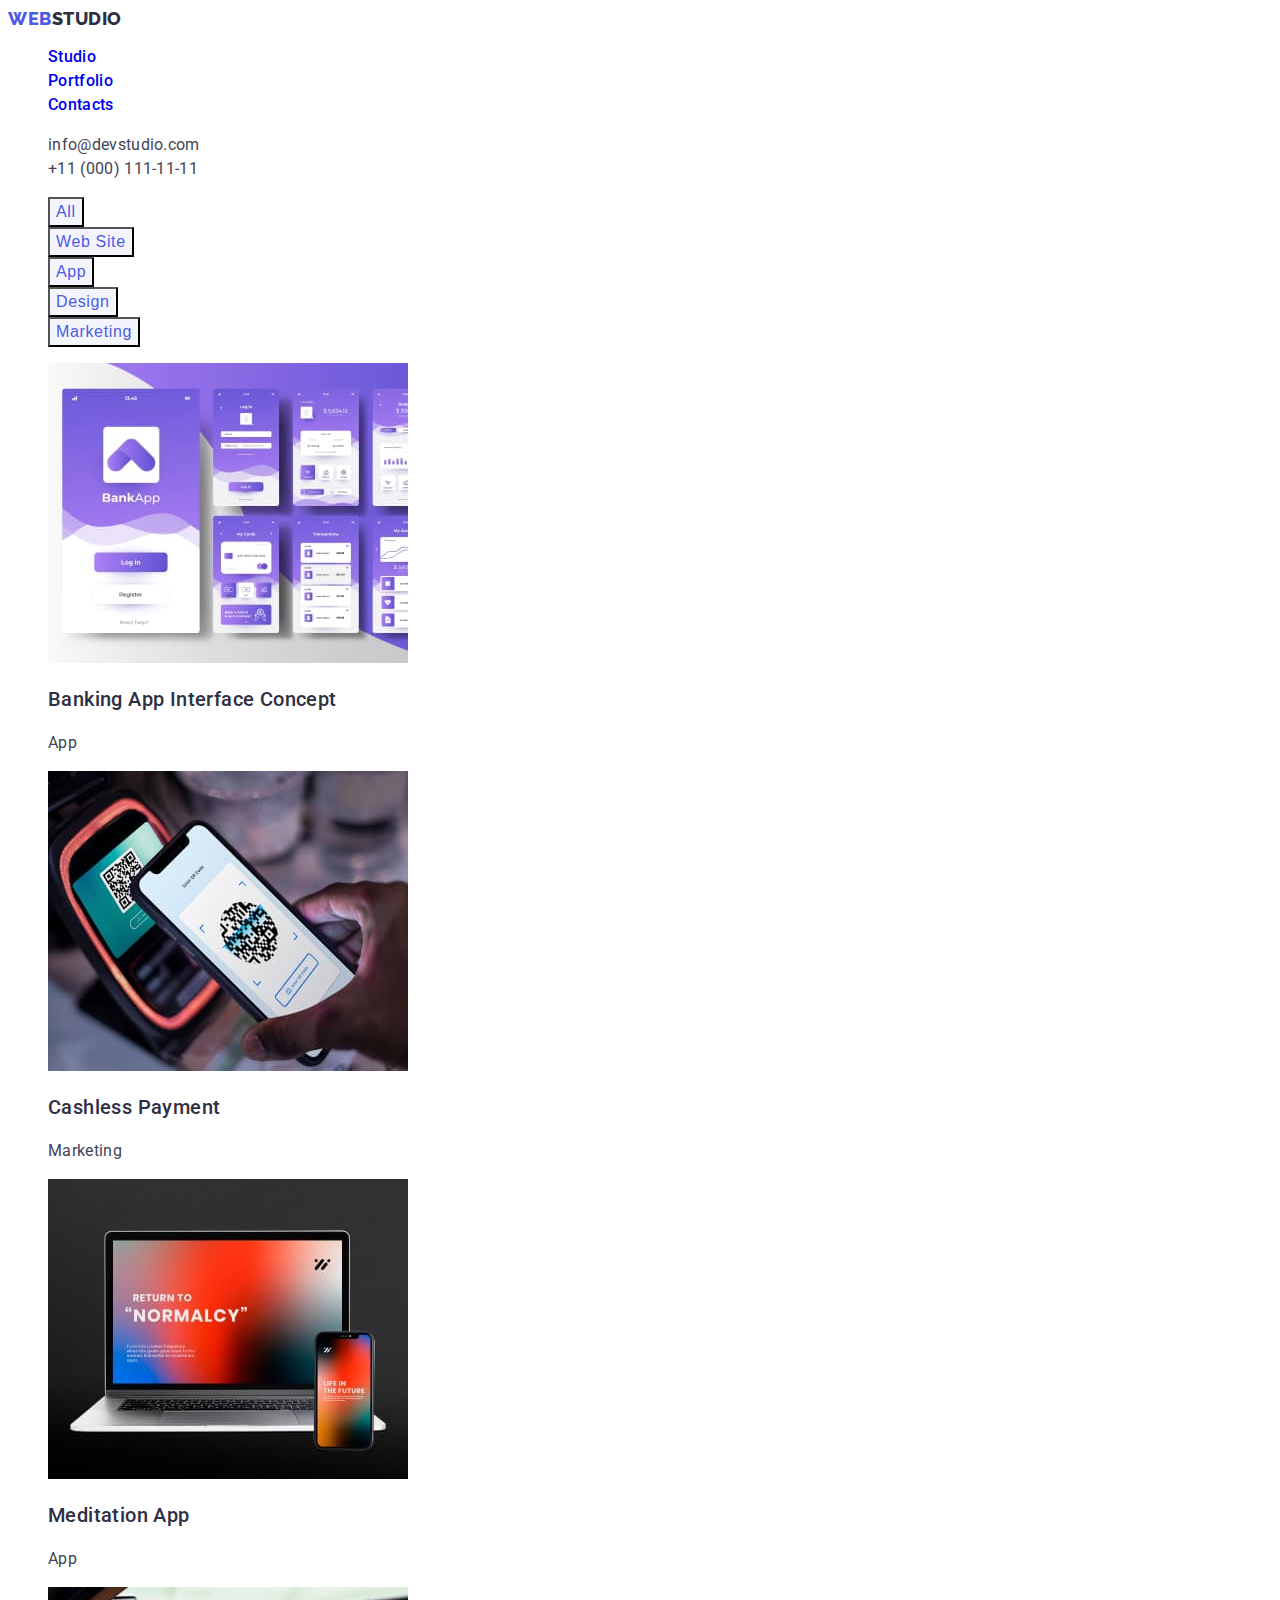
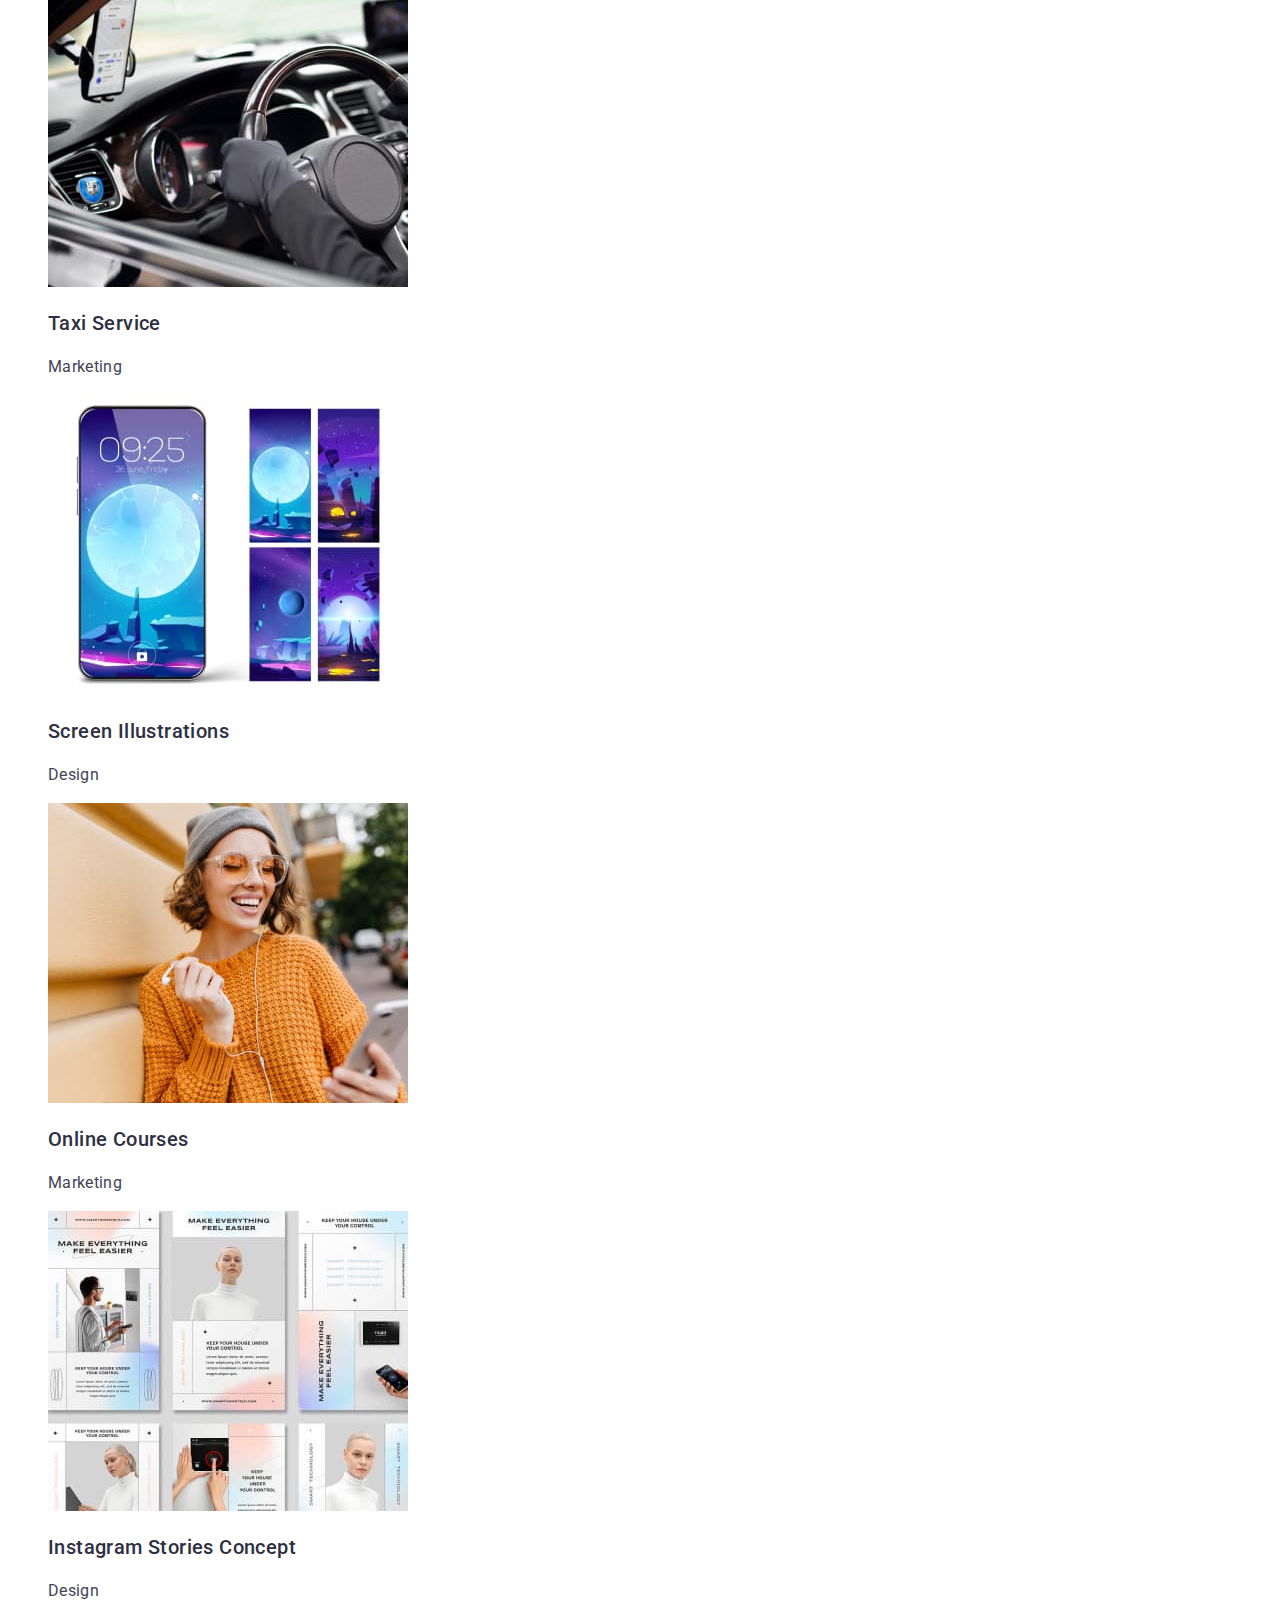
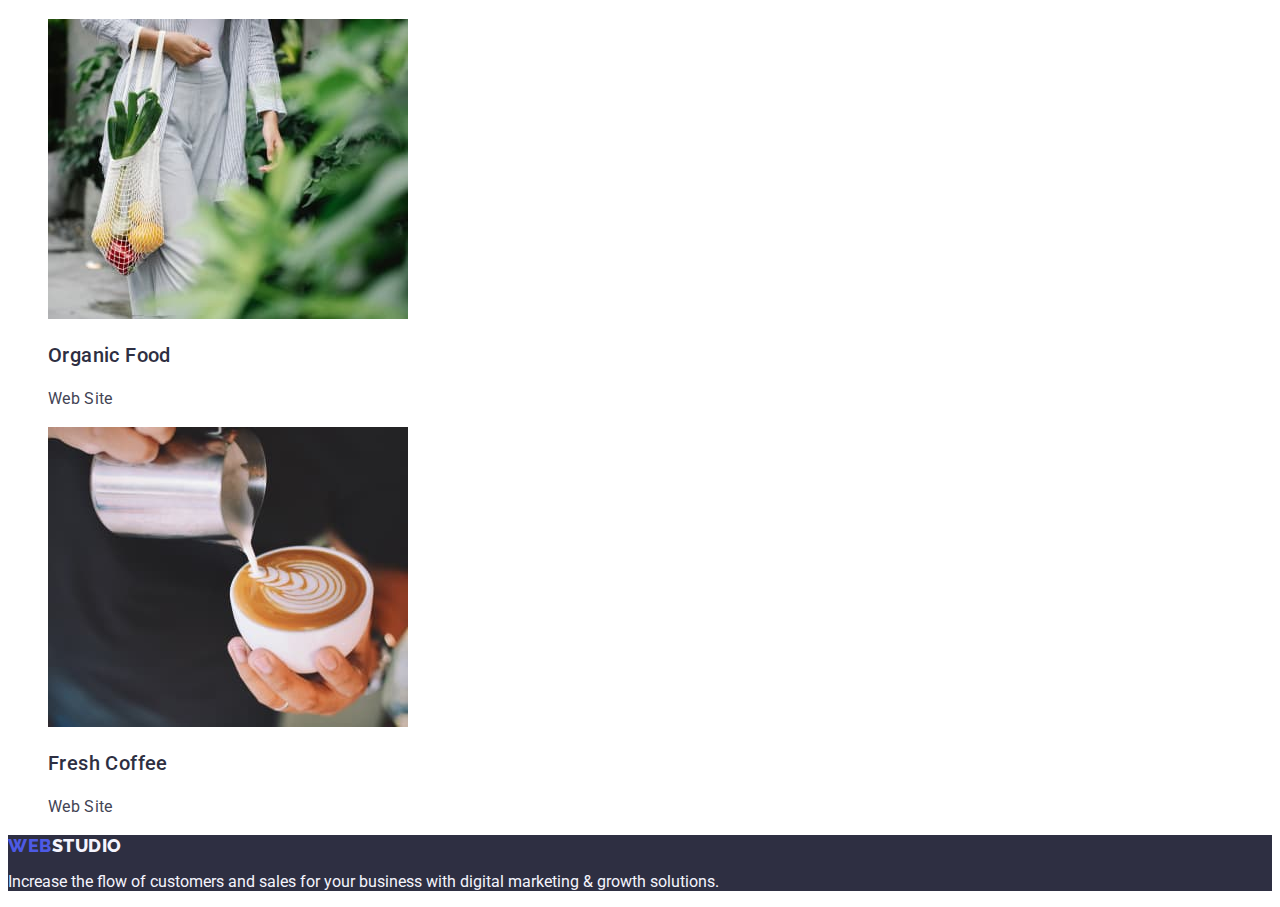
==== portfolio.html @ 70254f3a "Update portfolio.html" ====
<!DOCTYPE html>
<html lang="en">
  <head>
    <meta charset="UTF-8" />
    <meta http-equiv="X-UA-Compatible" content="IE=edge" />
    <meta name="viewport" content="width=device-width, initial-scale=1.0" />
    <title>Web Studio</title>
    <link rel="preconnect" href="https://fonts.googleapis.com" />
    <link rel="preconnect" href="https://fonts.gstatic.com" crossorigin />
    <link
      href="https://fonts.googleapis.com/css2?family=Raleway:wght@800&family=Roboto:wght@400;500;700;900&display=swap"
      rel="stylesheet"
    />

    <link rel="stylesheet" href="css/styles.css" />
  </head>
  <body>
    <!-- Header -->
    <header class="page-header">
      <nav class="page-nav">
        <a class="logo link" href="./index.html"
          ><span class="logo-web">Web</span
          ><span class="logo-studio">Studio</span></a
        >
        <ul class="menu list">
          <li class="menu-item">
            <a class="menu-link link" href="./index.html">Studio</a>
          </li>
          <li class="menu-item">
            <a class="menu-link link" href="./portfolio.html">Portfolio</a>
          </li>
          <li class="menu-item">
            <a class="menu-link link" href="./index.html">Contacts</a>
          </li>
        </ul>
      </nav>
      <address class="contacts">
        <ul class="contacts-list list">
          <li>
            <a class="mail link" href="mailto:info@devstudio.com"
              >info@devstudio.com</a
            >
          </li>
          <li>
            <a class="tel link" href="tel:+110001111111">+11 (000) 111-11-11</a>
          </li>
        </ul>
      </address>
    </header>
    <!-- /Header -->
    <main>
      <nav class="filter">
        <ul class="list buttons">
          <li class="button-item">
            <button class="btn" type="button">All</button>
          </li>
          <li class="button-item">
            <button class="btn" type="button">Web Site</button>
          </li>
          <li class="button-item">
            <button class="btn" type="button">App</button>
          </li>
          <li class="button-item">
            <button class="btn" type="button">Design</button>
          </li>
          <li class="button-item">
            <button class="btn" type="button">Marketing</button>
          </li>
        </ul>
      </nav>

      <section>
        <ul class="list">
          <li class="img">
            <img
              class="img-item"
              src="images/portfolio/banking-app.jpg"
              width="360"
              height="300"
              alt="Banking App"
            />
            <h3 class="third-header">Banking App Interface Concept</h3>
            <p class="describtion">App</p>
          </li>
          <li class="img">
            <img
              class="img-item"
              src="images/portfolio/cashless-payment.jpg"
              width="360"
              height="300"
              alt="Cashless Payment"
            />
            <h3 class="third-header">Cashless Payment</h3>
            <p class="describtion">Marketing</p>
          </li>
          <li class="img">
            <img
              class="img-item"
              src="images/portfolio/meditation-app.jpg"
              width="360"
              height="300"
              alt="Meditation App"
            />
            <h3 class="third-header">Meditation App</h3>
            <p class="describtion">App</p>
          </li>
          <li class="img">
            <img
              class="img-item"
              src="images/portfolio/taxi-service.jpg"
              width="360"
              height="300"
              alt="Taxi Service"
            />
            <h3 class="third-header">Taxi Service</h3>
            <p class="describtion">Marketing</p>
          </li>
          <li class="img">
            <img
              class="img-item"
              src="images/portfolio/screen-illustrations.jpg"
              width="360"
              height="300"
              alt="Screen Illustration"
            />
            <h3 class="third-header">Screen Illustrations</h3>
            <p class="describtion">Design</p>
          </li>
          <li class="img">
            <img
              class="img-item"
              src="images/portfolio/online-courses.jpg"
              width="360"
              height="300"
              alt="Online Courses"
            />
            <h3 class="third-header">Online Courses</h3>
            <p class="describtion">Marketing</p>
          </li>
          <li class="img">
            <img
              class="img-item"
              src="images/portfolio/instagram.jpg"
              width="360"
              height="300"
              alt="Instagram"
            />
            <h3 class="third-header">Instagram Stories Concept</h3>
            <p class="describtion">Design</p>
          </li>
          <li class="img">
            <img
              class="img-item"
              src="images/portfolio/organic-food.jpg"
              width="360"
              height="300"
              alt="Organic Food"
            />
            <h3 class="third-header">Organic Food</h3>
            <p class="describtion">Web Site</p>
          </li>
          <li class="img">
            <img
              class="img-item"
              src="images/portfolio/fresh-coffee.jpg"
              width="360"
              height="300"
              alt="Fresh Coffee"
            />
            <h3 class="third-header">Fresh Coffee</h3>
            <p class="describtion">Web Site</p>
          </li>
        </ul>
      </section>
    </main>
    <!-- Footer -->
    <footer class="footer">
      <a class="logo link" href="./index.html"
        ><span class="logo-web">Web</span
        ><span class="logo-studio-light">Studio</span></a
      >
      <p class="describtion-light">
        Increase the flow of customers and sales for your business with digital
        marketing & growth solutions.
      </p>
    </footer>
  </body>
</html>
---- css/styles.css ----
body {
  font-family: 'Roboto';
  color: #2e2f42;
}

.list {
  list-style: none;
}
.link {
  text-decoration: none;
}

.section-header {
  font-weight: 700;
  font-size: 36px;
  line-height: 1.11;
  text-align: center;
  letter-spacing: 0.02em;
  text-transform: capitalize;
}
.third-header {
  font-weight: 500;
  font-size: 20px;
  line-height: 1.2;
  letter-spacing: 0.02em;
}
.describtion {
  font-weight: 400;
  font-size: 16px;
  line-height: 1.5;
  letter-spacing: 0.02em;
  color: #434455;
}

/* header */
.logo {
  font-family: 'Raleway';
  font-weight: 800;
  font-size: 18px;
  line-height: 21px;
  display: flex;
  align-items: center;
  letter-spacing: 0.03em;
  text-transform: uppercase;
}
.logo-web {
  color: #4d5ae5;
}
.logo-studio {
  color: #2e2f42;
}
.menu-link {
  font-weight: 500;
  font-size: 16px;
  line-height: 1.5;
  letter-spacing: 0.02em;
}

.menu-item :hover {
  color: #404bbf;
}

.tel,
.mail {
  font-style: normal;
  font-weight: 400;
  font-size: 16px;
  line-height: 1.5;
  letter-spacing: 0.02em;
  color: #434455;
}
.mail :hover,
.mail :focus,
.tel :hover,
.tel :focus {
  color: #404bbf;
}

/* Hero */
/* .hero {
  position: absolute;
  width: 1440px;
  height: 600px;
  left: 0px;
  top: 72px;

  background: #2e2f42; }*/

.hero-header {
  background-color: #2e2f42;
  font-weight: 700;
  font-size: 56px;
  line-height: 1.07;
  text-align: center;
  letter-spacing: 0.02em;
  color: #ffffff;
  padding: 188px 472px 292px 472px;
}
.hero-btn {
  cursor: pointer;
  display: flex;
  flex-direction: row;
  align-items: flex-start;
  padding: 16px 32px;
  gap: 10px;

  position: absolute;
  width: 169px;
  height: 56px;
  left: 636px;
  top: 428px;

  background-color: #4d5ae5;
  font-weight: 500;
  font-size: 16px;
  line-height: 1.5;
  align-items: center;
  letter-spacing: 0.04em;
  color: #ffffff;
  box-shadow: 0px 4px 4px rgba(0, 0, 0, 0.15);
  border-radius: 4px;
}
.hero-btn :hover {
  background-color: #404bbf;
}

/* Portfolio */
.btn {
  cursor: pointer;
  font-weight: 500;
  font-size: 16px;
  line-height: 1.5;
  display: flex;
  align-items: center;
  text-align: center;
  letter-spacing: 0.04em;
  color: #4d5ae5;
  background-color: #f4f4fd;
}
.btn :hover {
  background-color: #404bbf;
  color: #ffffff;
}

/* Footer */
.footer {
  background-color: #2e2f42;
}
.describtion-light {
  color: #f4f4fd;
}
.logo-studio-light {
  color: #f4f4fd;
}
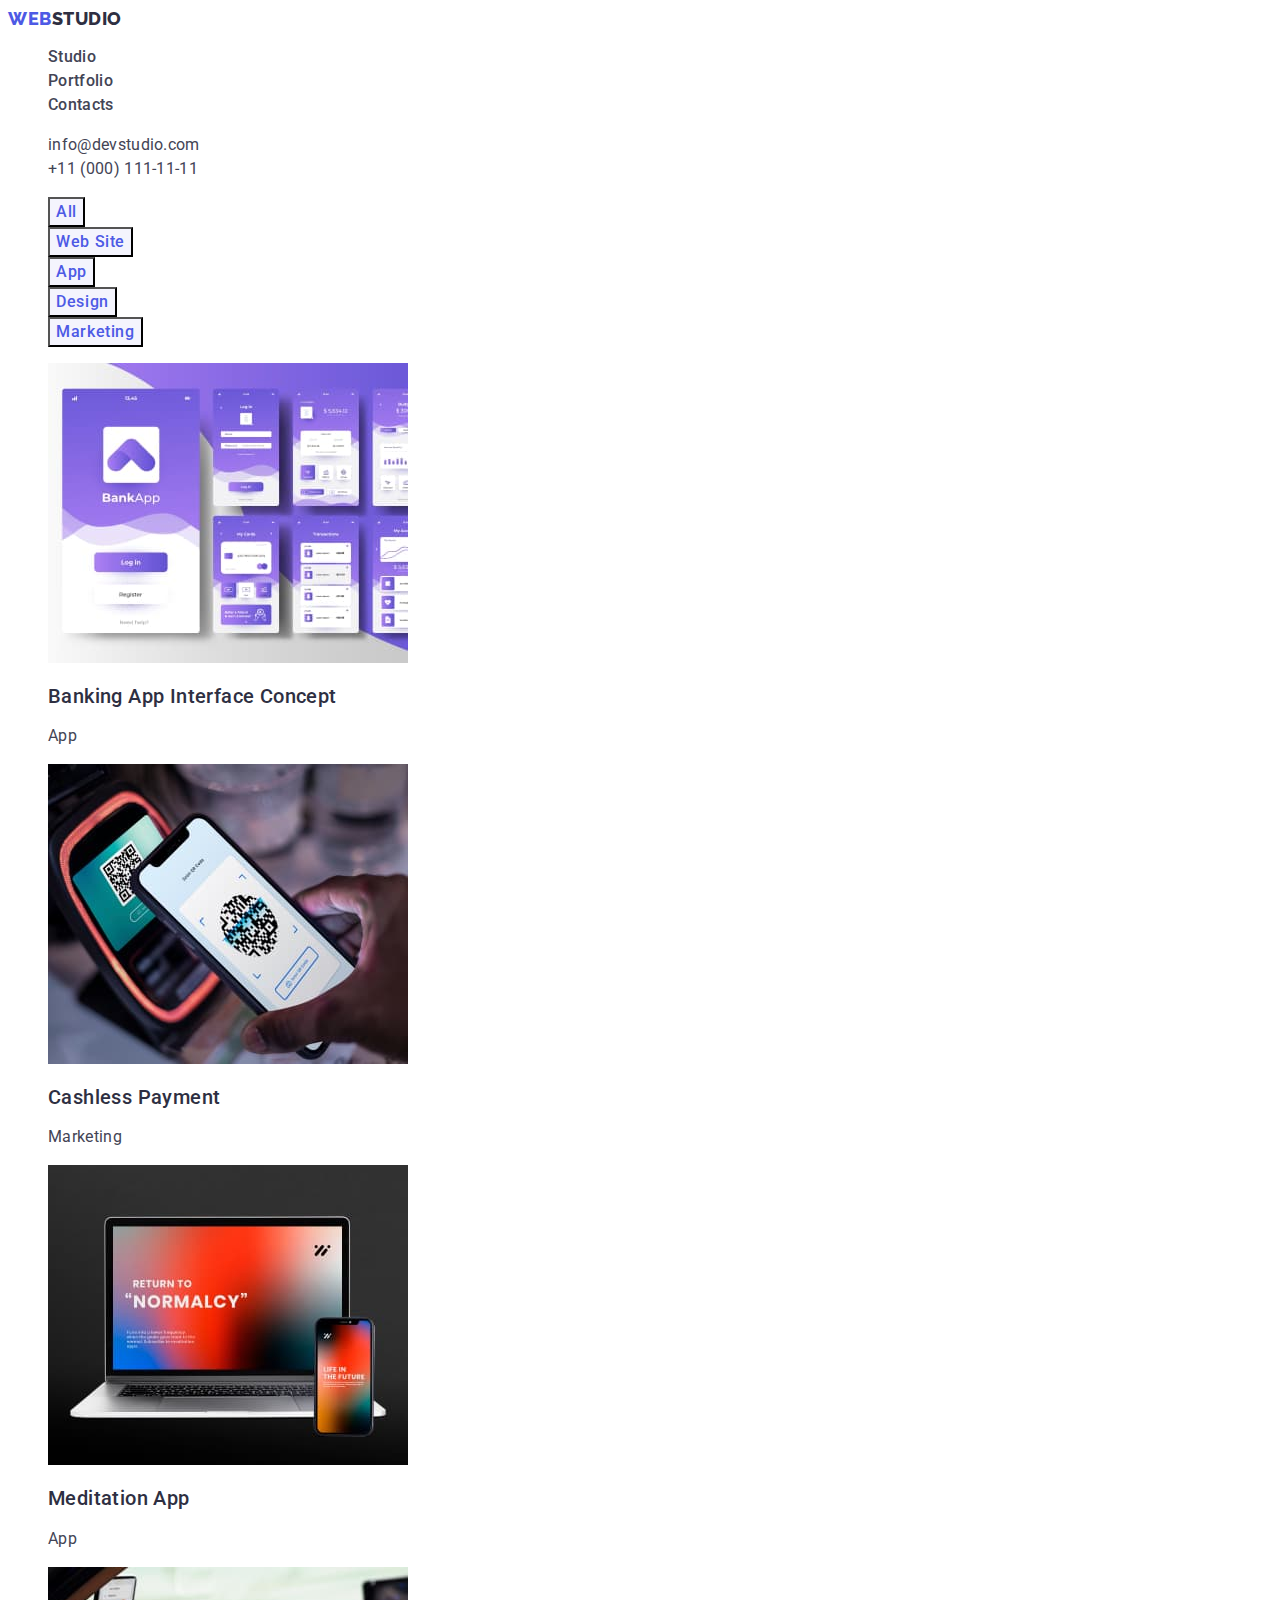
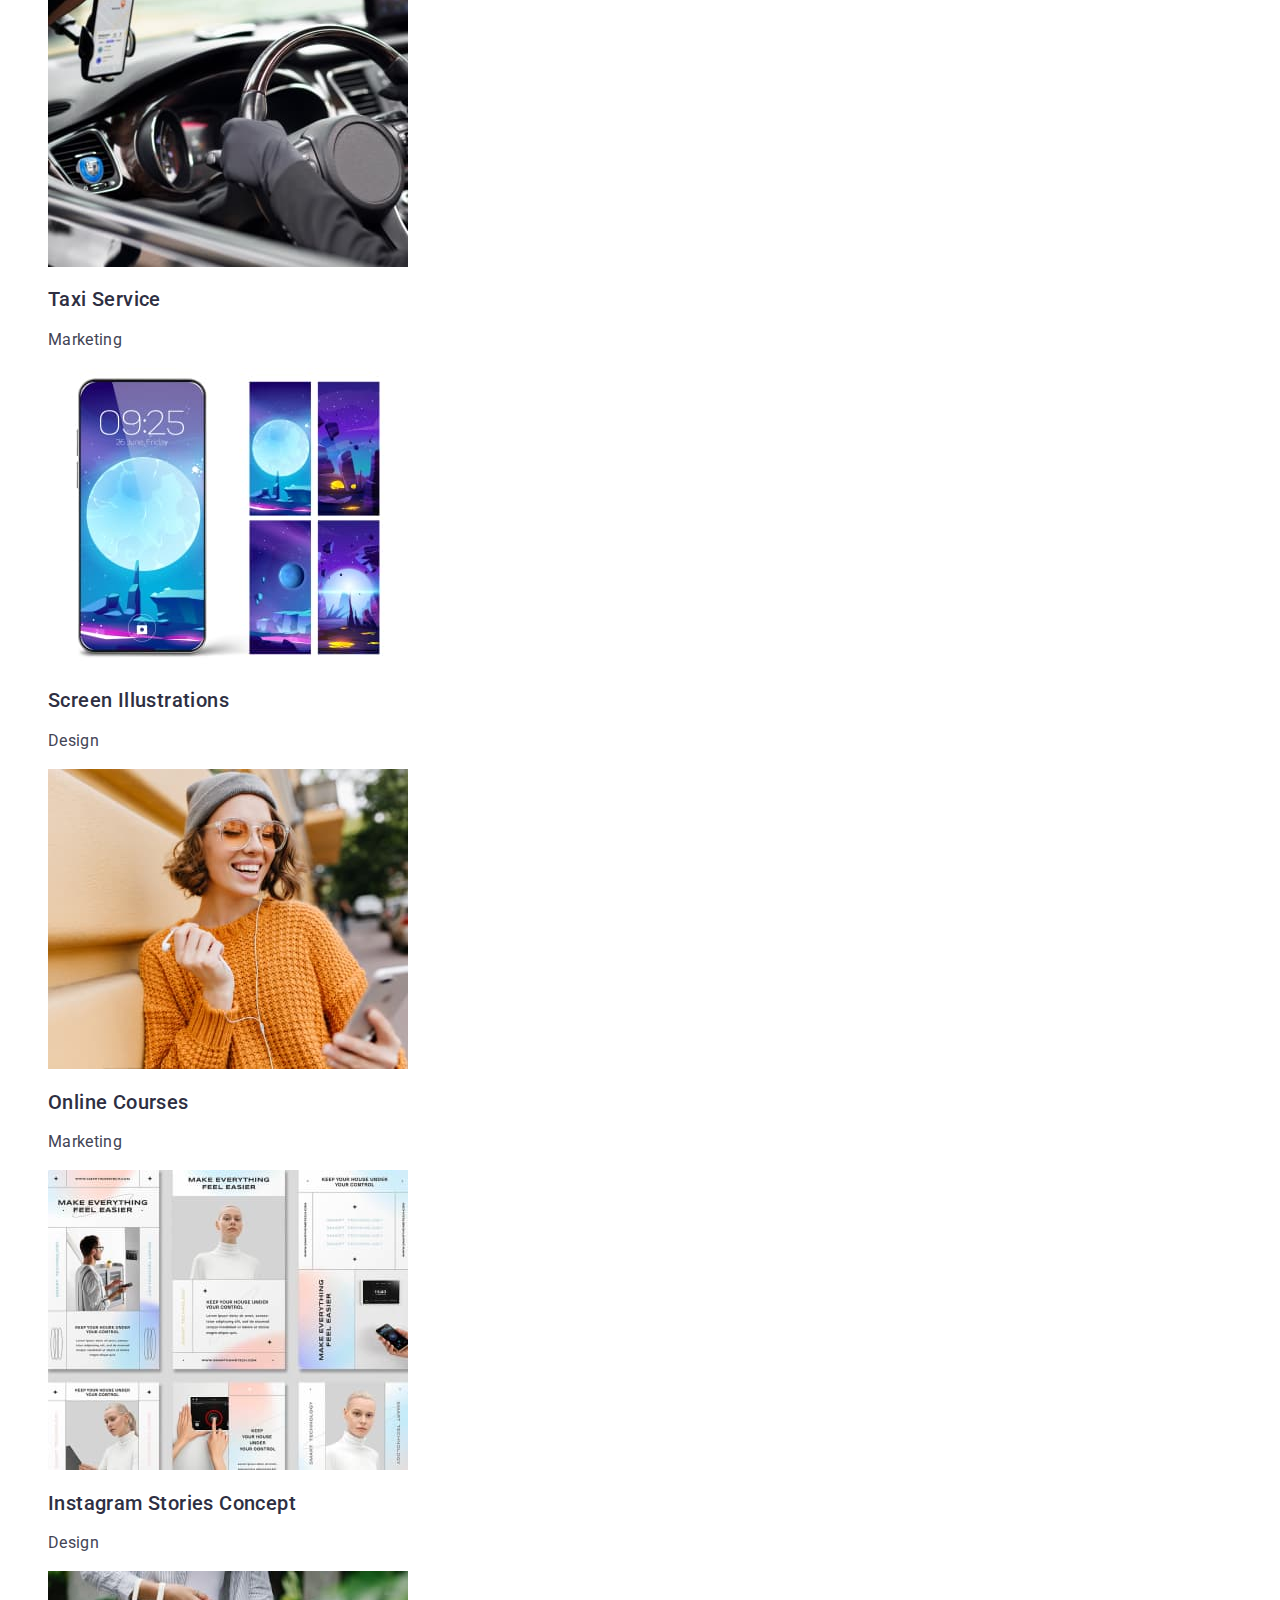
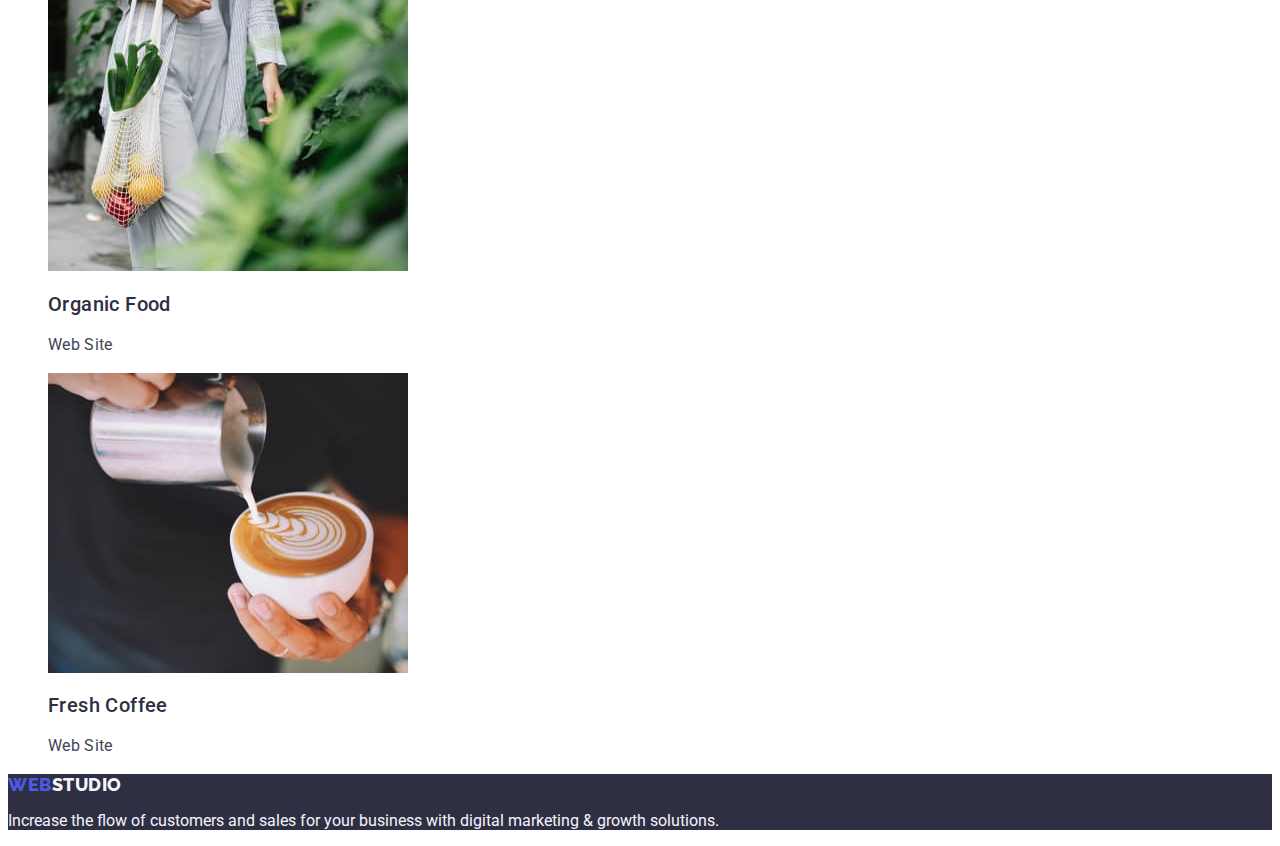
==== commit 9b303d8d: "Fixed mistakes" ====
--- a/portfolio.html
+++ b/portfolio.html
@@ -19,8 +19,7 @@
     <header class="page-header">
       <nav class="page-nav">
         <a class="logo link" href="./index.html"
-          ><span class="logo-web">Web</span
-          ><span class="logo-studio">Studio</span></a
+          >Web<span class="logo-studio">Studio</span></a
         >
         <ul class="menu list">
           <li class="menu-item">
@@ -34,42 +33,43 @@
           </li>
         </ul>
       </nav>
-      <address class="contacts">
+      <address id="contacts" class="contacts">
         <ul class="contacts-list list">
-          <li>
-            <a class="mail link" href="mailto:info@devstudio.com"
+          <li class="mail">
+            <a class="link" href="mailto:info@devstudio.com"
               >info@devstudio.com</a
             >
           </li>
-          <li>
-            <a class="tel link" href="tel:+110001111111">+11 (000) 111-11-11</a>
+          <li class="tel">
+            <a class="link" href="tel:+110001111111">+11 (000) 111-11-11</a>
           </li>
         </ul>
       </address>
     </header>
     <!-- /Header -->
     <main>
-      <nav class="filter">
-        <ul class="list buttons">
-          <li class="button-item">
-            <button class="btn" type="button">All</button>
-          </li>
-          <li class="button-item">
-            <button class="btn" type="button">Web Site</button>
-          </li>
-          <li class="button-item">
-            <button class="btn" type="button">App</button>
-          </li>
-          <li class="button-item">
-            <button class="btn" type="button">Design</button>
-          </li>
-          <li class="button-item">
-            <button class="btn" type="button">Marketing</button>
-          </li>
-        </ul>
-      </nav>
+      <section class="portfolio">
+        <h1 hidden>Portfolio</h1>
+        <nav class="filter">
+          <ul class="list buttons">
+            <li class="button-item">
+              <button class="btn" type="button">All</button>
+            </li>
+            <li class="button-item">
+              <button class="btn" type="button">Web Site</button>
+            </li>
+            <li class="button-item">
+              <button class="btn" type="button">App</button>
+            </li>
+            <li class="button-item">
+              <button class="btn" type="button">Design</button>
+            </li>
+            <li class="button-item">
+              <button class="btn" type="button">Marketing</button>
+            </li>
+          </ul>
+        </nav>
 
-      <section>
         <ul class="list">
           <li class="img">
             <img
@@ -79,7 +79,7 @@
               height="300"
               alt="Banking App"
             />
-            <h3 class="third-header">Banking App Interface Concept</h3>
+            <h2 class="second-header">Banking App Interface Concept</h2>
             <p class="describtion">App</p>
           </li>
           <li class="img">
@@ -90,7 +90,7 @@
               height="300"
               alt="Cashless Payment"
             />
-            <h3 class="third-header">Cashless Payment</h3>
+            <h2 class="second-header">Cashless Payment</h2>
             <p class="describtion">Marketing</p>
           </li>
           <li class="img">
@@ -101,7 +101,7 @@
               height="300"
               alt="Meditation App"
             />
-            <h3 class="third-header">Meditation App</h3>
+            <h2 class="second-header">Meditation App</h2>
             <p class="describtion">App</p>
           </li>
           <li class="img">
@@ -112,7 +112,7 @@
               height="300"
               alt="Taxi Service"
             />
-            <h3 class="third-header">Taxi Service</h3>
+            <h2 class="second-header">Taxi Service</h2>
             <p class="describtion">Marketing</p>
           </li>
           <li class="img">
@@ -123,7 +123,7 @@
               height="300"
               alt="Screen Illustration"
             />
-            <h3 class="third-header">Screen Illustrations</h3>
+            <h2 class="second-header">Screen Illustrations</h2>
             <p class="describtion">Design</p>
           </li>
           <li class="img">
@@ -134,7 +134,7 @@
               height="300"
               alt="Online Courses"
             />
-            <h3 class="third-header">Online Courses</h3>
+            <h2 class="second-header">Online Courses</h2>
             <p class="describtion">Marketing</p>
           </li>
           <li class="img">
@@ -145,7 +145,7 @@
               height="300"
               alt="Instagram"
             />
-            <h3 class="third-header">Instagram Stories Concept</h3>
+            <h2 class="second-header">Instagram Stories Concept</h2>
             <p class="describtion">Design</p>
           </li>
           <li class="img">
@@ -156,7 +156,7 @@
               height="300"
               alt="Organic Food"
             />
-            <h3 class="third-header">Organic Food</h3>
+            <h2 class="second-header">Organic Food</h2>
             <p class="describtion">Web Site</p>
           </li>
           <li class="img">
@@ -167,7 +167,7 @@
               height="300"
               alt="Fresh Coffee"
             />
-            <h3 class="third-header">Fresh Coffee</h3>
+            <h2 class="second-header">Fresh Coffee</h2>
             <p class="describtion">Web Site</p>
           </li>
         </ul>
@@ -176,8 +176,7 @@
     <!-- Footer -->
     <footer class="footer">
       <a class="logo link" href="./index.html"
-        ><span class="logo-web">Web</span
-        ><span class="logo-studio-light">Studio</span></a
+        >Web<span class="logo-studio-light">Studio</span></a
       >
       <p class="describtion-light">
         Increase the flow of customers and sales for your business with digital
--- a/css/styles.css
+++ b/css/styles.css
@@ -1,6 +1,12 @@
+:root {
+  --primary-color: #4d5ae5;
+  --secondary-color: #2e2f42;
+}
+
 body {
-  font-family: 'Roboto';
-  color: #2e2f42;
+  font-family: 'Roboto', sans-serif;
+  color: #434455;
+  background-color: #ffffff;
 }
 
 .list {
@@ -8,6 +14,7 @@
 }
 .link {
   text-decoration: none;
+  color: #434455;
 }
 
 .section-header {
@@ -17,37 +24,37 @@
   text-align: center;
   letter-spacing: 0.02em;
   text-transform: capitalize;
+  color: var(--secondary-color);
 }
-.third-header {
+.second-header {
   font-weight: 500;
   font-size: 20px;
   line-height: 1.2;
   letter-spacing: 0.02em;
+  color: var(--secondary-color);
 }
 .describtion {
   font-weight: 400;
   font-size: 16px;
   line-height: 1.5;
   letter-spacing: 0.02em;
-  color: #434455;
 }
 
 /* header */
 .logo {
-  font-family: 'Raleway';
+  font-family: 'Raleway', sans-serif;
   font-weight: 800;
   font-size: 18px;
-  line-height: 21px;
+  line-height: 1.17;
   display: flex;
   align-items: center;
   letter-spacing: 0.03em;
   text-transform: uppercase;
+  color: var(--primary-color);
 }
-.logo-web {
-  color: #4d5ae5;
-}
+
 .logo-studio {
-  color: #2e2f42;
+  color: var(--secondary-color);
 }
 .menu-link {
   font-weight: 500;
@@ -56,18 +63,19 @@
   letter-spacing: 0.02em;
 }
 
-.menu-item :hover {
+.menu-item :hover,
+.menu-item:focus {
   color: #404bbf;
 }
-
+.contacts {
+  font-style: normal;
+}
 .tel,
 .mail {
-  font-style: normal;
   font-weight: 400;
   font-size: 16px;
   line-height: 1.5;
   letter-spacing: 0.02em;
-  color: #434455;
 }
 .mail :hover,
 .mail :focus,
@@ -77,17 +85,12 @@
 }
 
 /* Hero */
-/* .hero {
-  position: absolute;
-  width: 1440px;
-  height: 600px;
-  left: 0px;
-  top: 72px;
-
-  background: #2e2f42; }*/
+.hero {
+  background-color: var(--secondary-color);
+}
 
 .hero-header {
-  background-color: #2e2f42;
+  background-color: var(--secondary-color);
   font-weight: 700;
   font-size: 56px;
   line-height: 1.07;
@@ -97,6 +100,7 @@
   padding: 188px 472px 292px 472px;
 }
 .hero-btn {
+  font-family: 'Roboto', sans-serif;
   cursor: pointer;
   display: flex;
   flex-direction: row;
@@ -110,7 +114,7 @@
   left: 636px;
   top: 428px;
 
-  background-color: #4d5ae5;
+  background-color: var(--primary-color);
   font-weight: 500;
   font-size: 16px;
   line-height: 1.5;
@@ -120,12 +124,21 @@
   box-shadow: 0px 4px 4px rgba(0, 0, 0, 0.15);
   border-radius: 4px;
 }
-.hero-btn :hover {
+.hero-btn :hover,
+.hero-btn :focus {
   background-color: #404bbf;
+}
+/* Section 4 */
+.team {
+  background-color: #f4f4fd;
+}
+.team-member {
+  background-color: #ffffff;
 }
 
 /* Portfolio */
 .btn {
+  font-family: 'Roboto', sans-serif;
   cursor: pointer;
   font-weight: 500;
   font-size: 16px;
@@ -134,7 +147,7 @@
   align-items: center;
   text-align: center;
   letter-spacing: 0.04em;
-  color: #4d5ae5;
+  color: var(--primary-color);
   background-color: #f4f4fd;
 }
 .btn :hover {
@@ -144,7 +157,7 @@
 
 /* Footer */
 .footer {
-  background-color: #2e2f42;
+  background-color: var(--secondary-color);
 }
 .describtion-light {
   color: #f4f4fd;
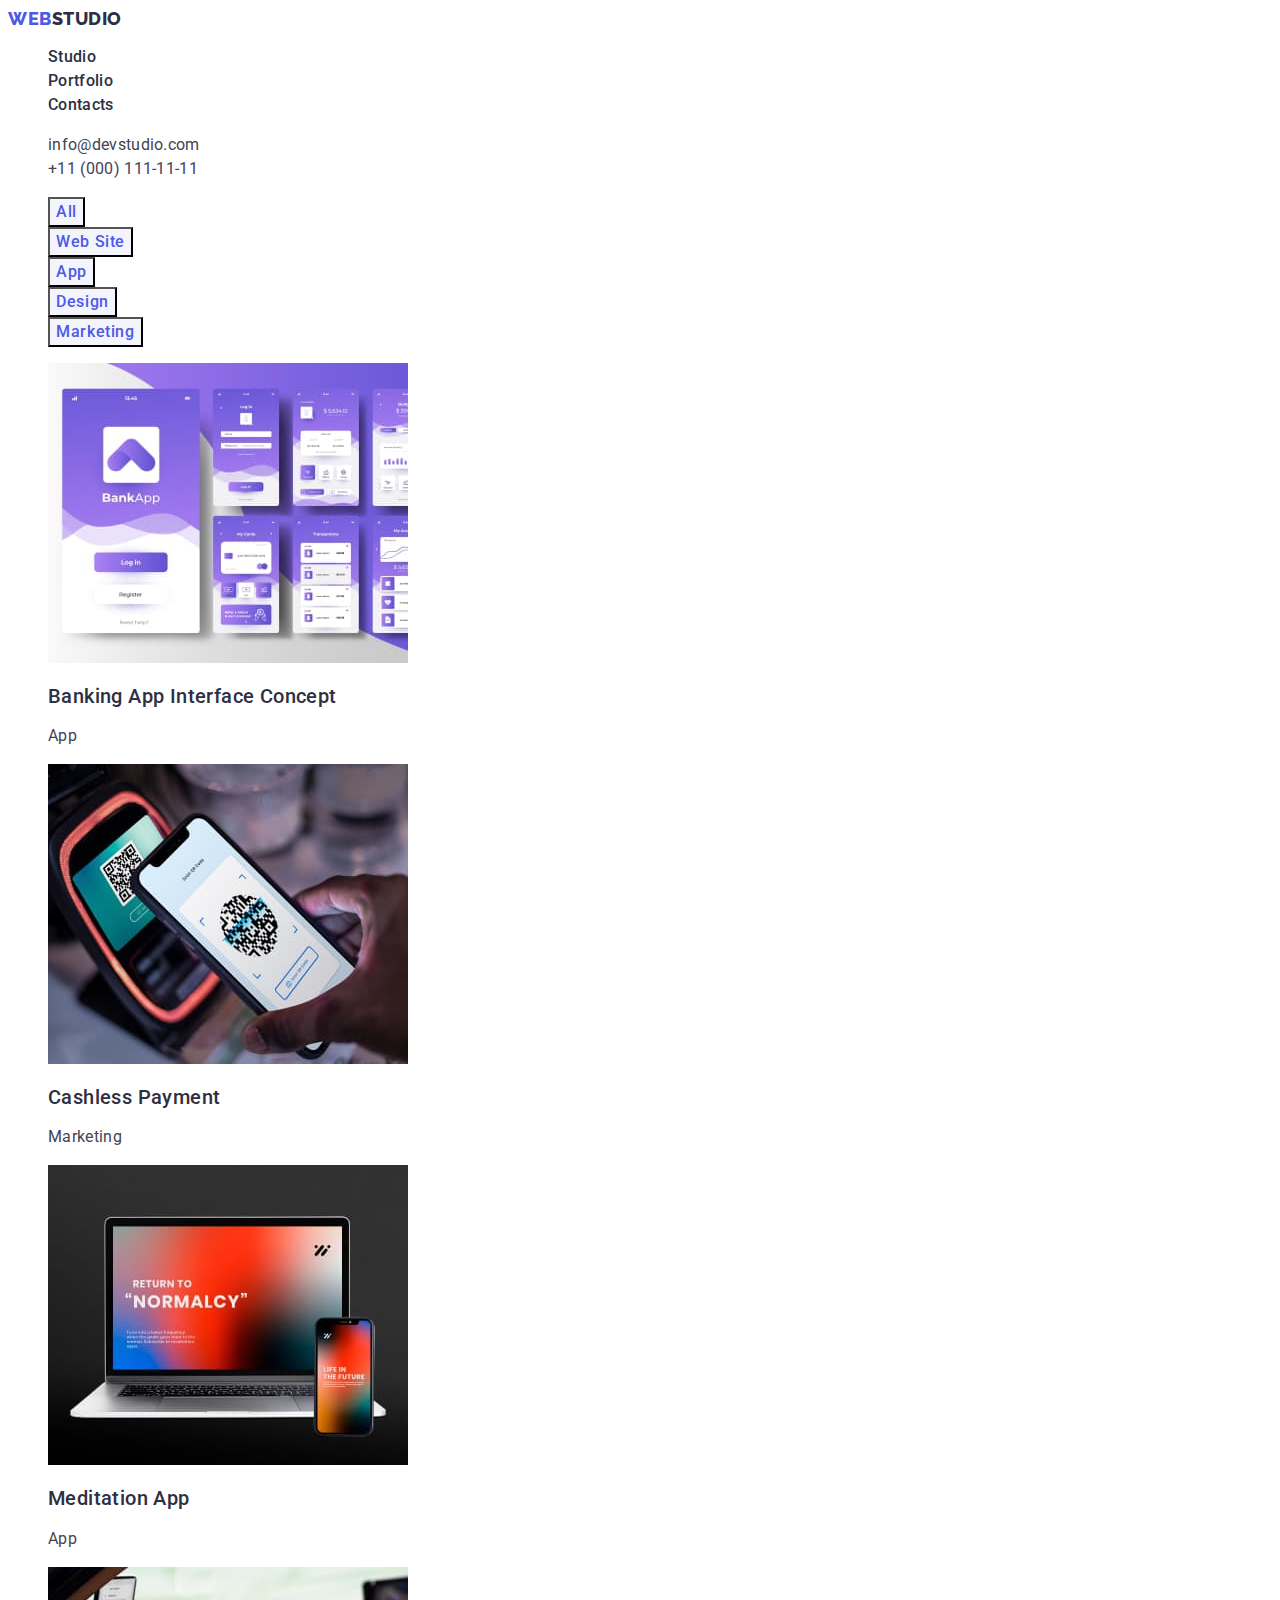
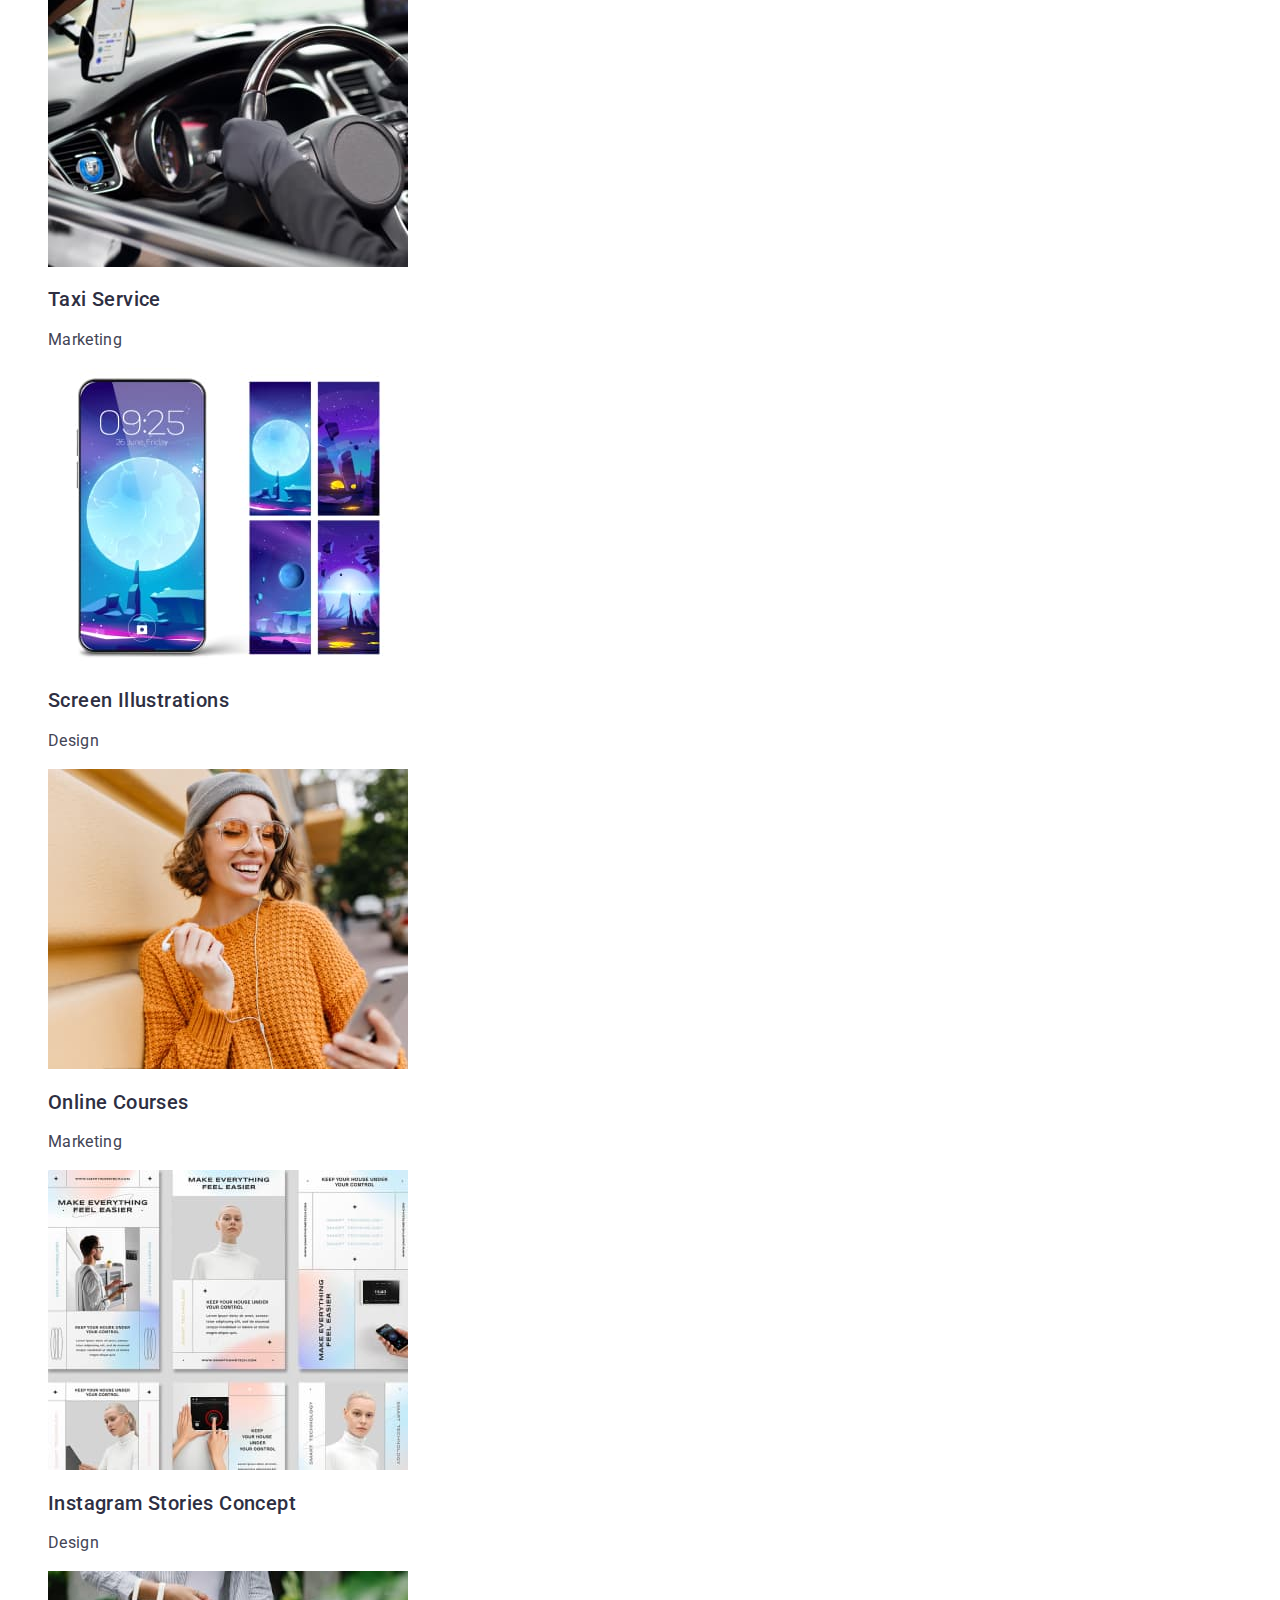
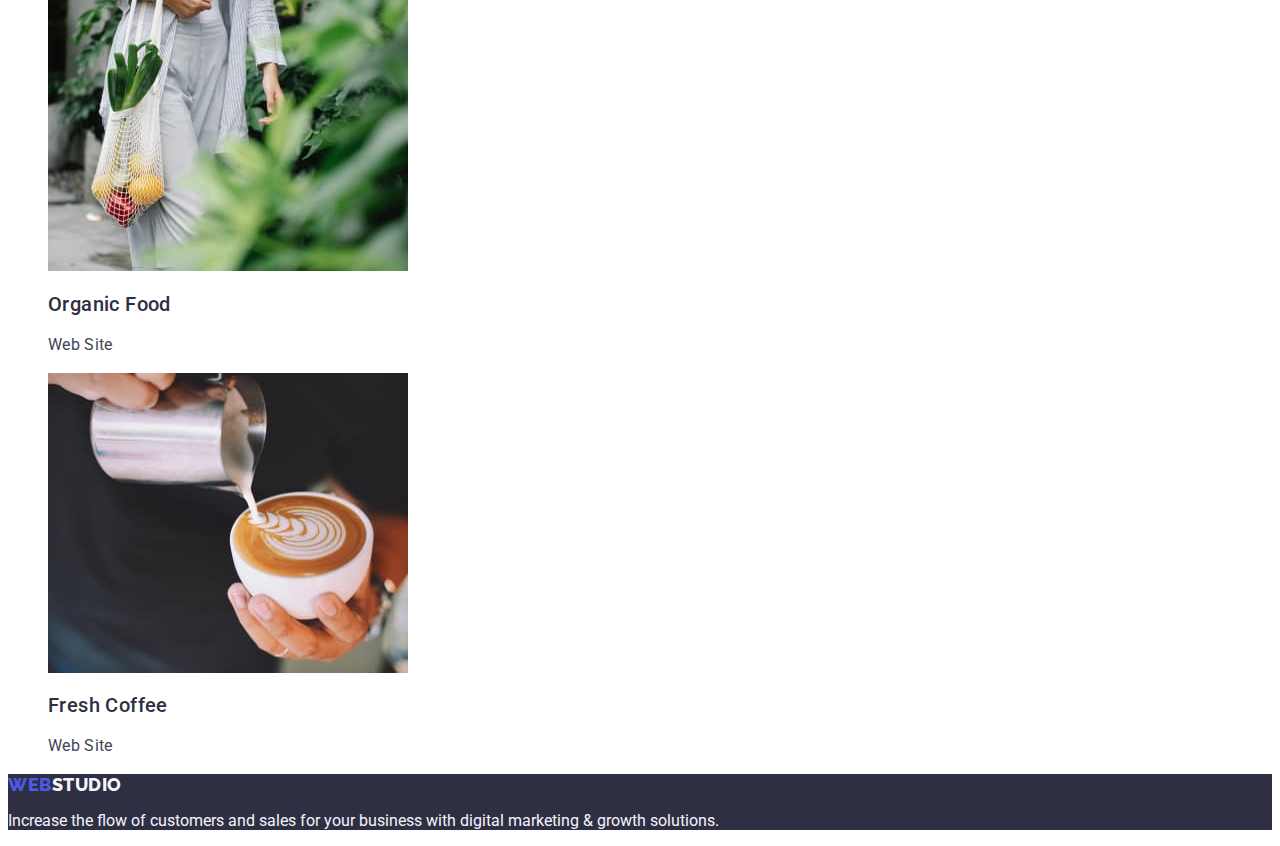
==== commit f246782f: "Debugging" ====
--- a/portfolio.html
+++ b/portfolio.html
@@ -29,7 +29,7 @@
             <a class="menu-link link" href="./portfolio.html">Portfolio</a>
           </li>
           <li class="menu-item">
-            <a class="menu-link link" href="./index.html">Contacts</a>
+            <a class="menu-link link" href="">Contacts</a>
           </li>
         </ul>
       </nav>
@@ -50,25 +50,24 @@
     <main>
       <section class="portfolio">
         <h1 hidden>Portfolio</h1>
-        <nav class="filter">
-          <ul class="list buttons">
-            <li class="button-item">
-              <button class="btn" type="button">All</button>
-            </li>
-            <li class="button-item">
-              <button class="btn" type="button">Web Site</button>
-            </li>
-            <li class="button-item">
-              <button class="btn" type="button">App</button>
-            </li>
-            <li class="button-item">
-              <button class="btn" type="button">Design</button>
-            </li>
-            <li class="button-item">
-              <button class="btn" type="button">Marketing</button>
-            </li>
-          </ul>
-        </nav>
+
+        <ul class="list">
+          <li class="button-item">
+            <button class="btn" type="button">All</button>
+          </li>
+          <li class="button-item">
+            <button class="btn" type="button">Web Site</button>
+          </li>
+          <li class="button-item">
+            <button class="btn" type="button">App</button>
+          </li>
+          <li class="button-item">
+            <button class="btn" type="button">Design</button>
+          </li>
+          <li class="button-item">
+            <button class="btn" type="button">Marketing</button>
+          </li>
+        </ul>
 
         <ul class="list">
           <li class="img">
--- a/css/styles.css
+++ b/css/styles.css
@@ -61,12 +61,17 @@
   font-size: 16px;
   line-height: 1.5;
   letter-spacing: 0.02em;
+  color: var(--secondary-color);
+}
+.menu-link :hover,
+.menu-link:focus {
+  color: #404bbf;
 }
 
-.menu-item :hover,
+/* .menu-item :hover,
 .menu-item:focus {
   color: #404bbf;
-}
+} */
 .contacts {
   font-style: normal;
 }
@@ -97,23 +102,11 @@
   text-align: center;
   letter-spacing: 0.02em;
   color: #ffffff;
-  padding: 188px 472px 292px 472px;
 }
 .hero-btn {
   font-family: 'Roboto', sans-serif;
   cursor: pointer;
-  display: flex;
-  flex-direction: row;
-  align-items: flex-start;
   padding: 16px 32px;
-  gap: 10px;
-
-  position: absolute;
-  width: 169px;
-  height: 56px;
-  left: 636px;
-  top: 428px;
-
   background-color: var(--primary-color);
   font-weight: 500;
   font-size: 16px;
@@ -137,6 +130,9 @@
 }
 
 /* Portfolio */
+.portfolio {
+  background-color: #ffffff;
+}
 .btn {
   font-family: 'Roboto', sans-serif;
   cursor: pointer;
@@ -150,7 +146,8 @@
   color: var(--primary-color);
   background-color: #f4f4fd;
 }
-.btn :hover {
+.btn :hover,
+.btn :focus {
   background-color: #404bbf;
   color: #ffffff;
 }
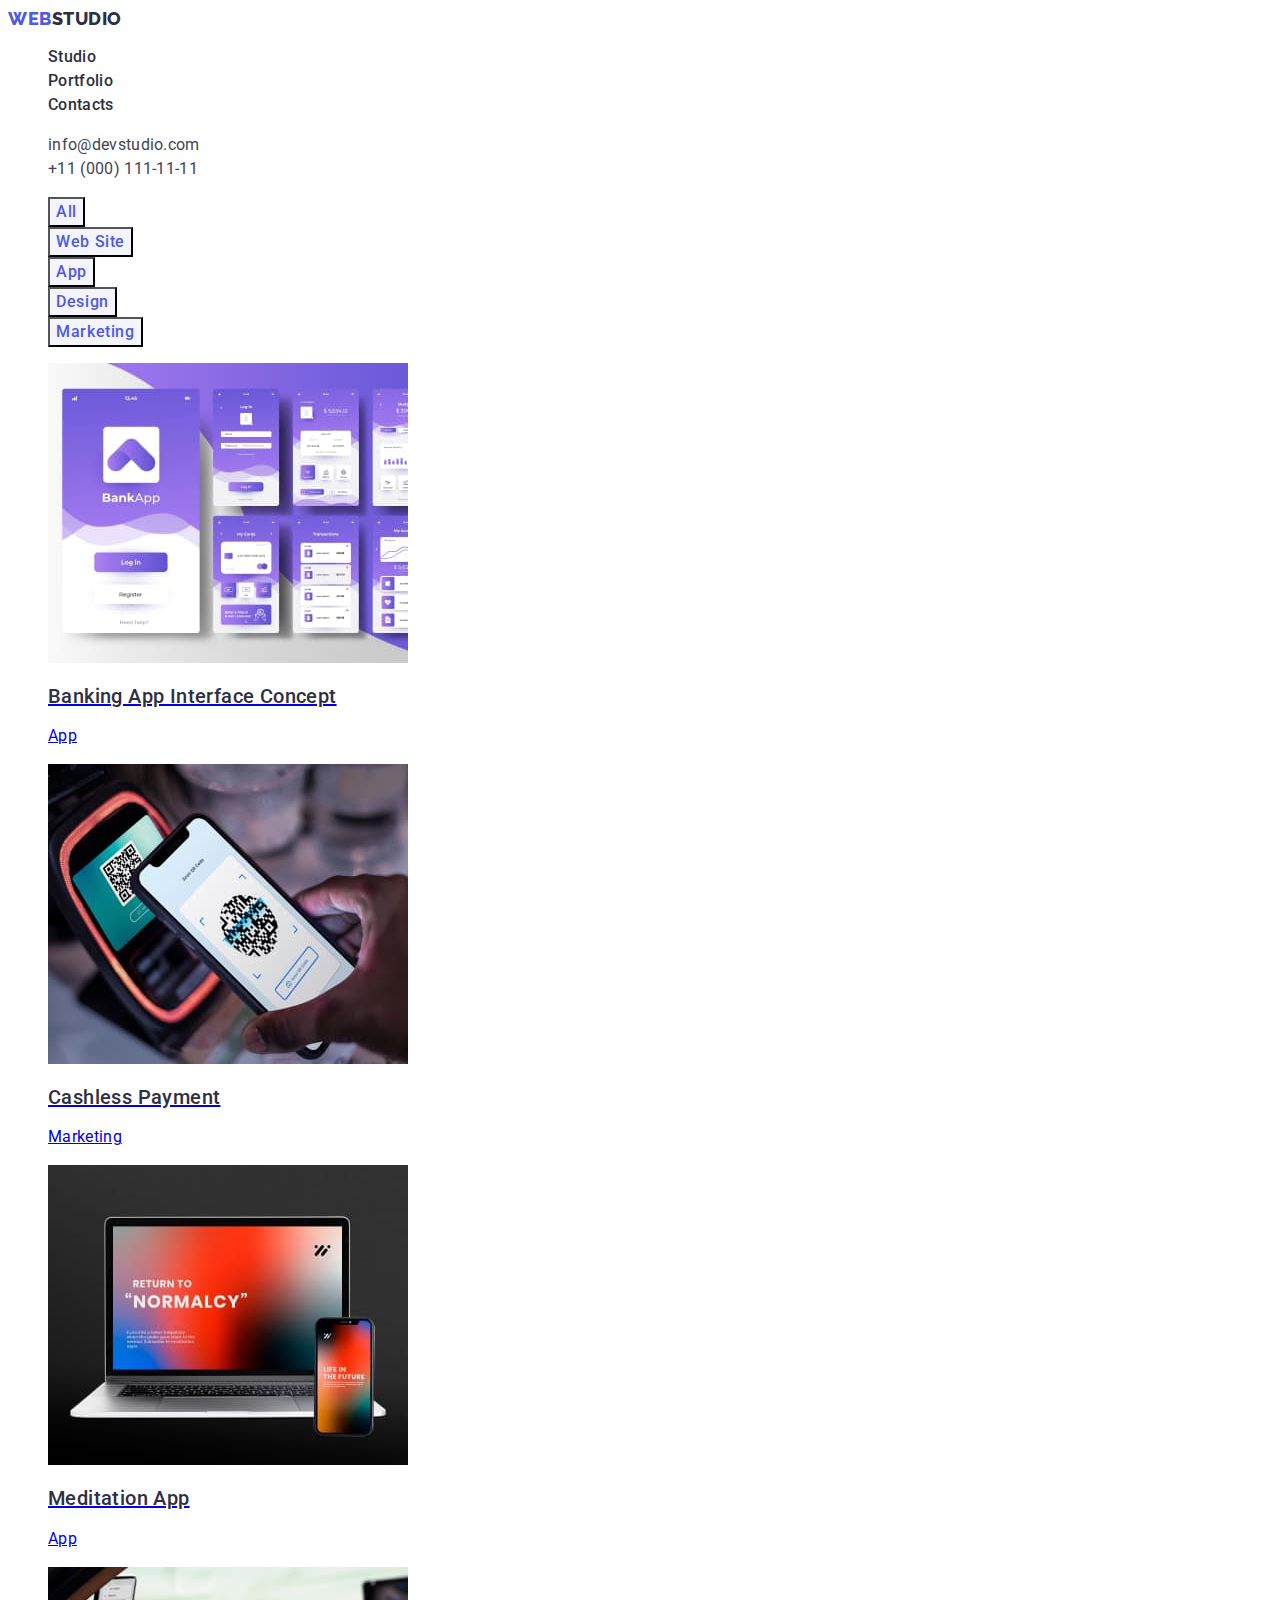
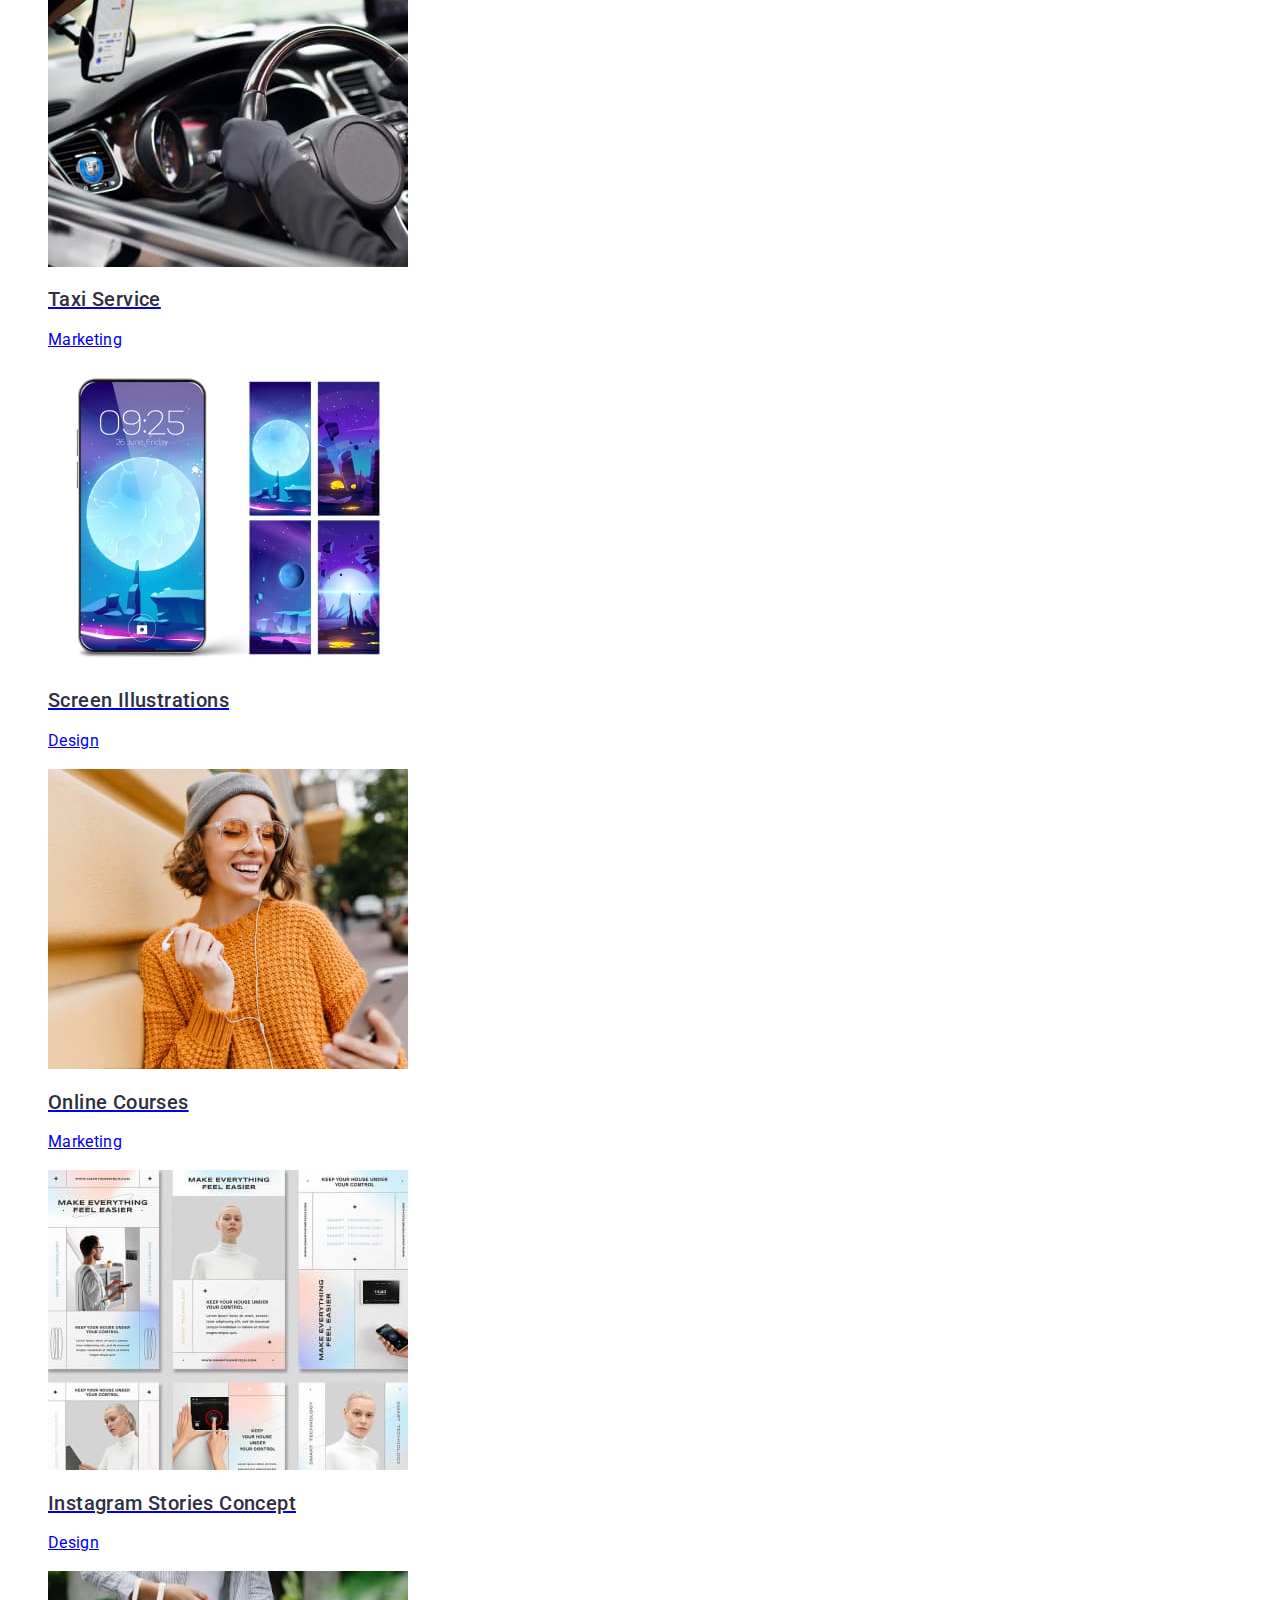
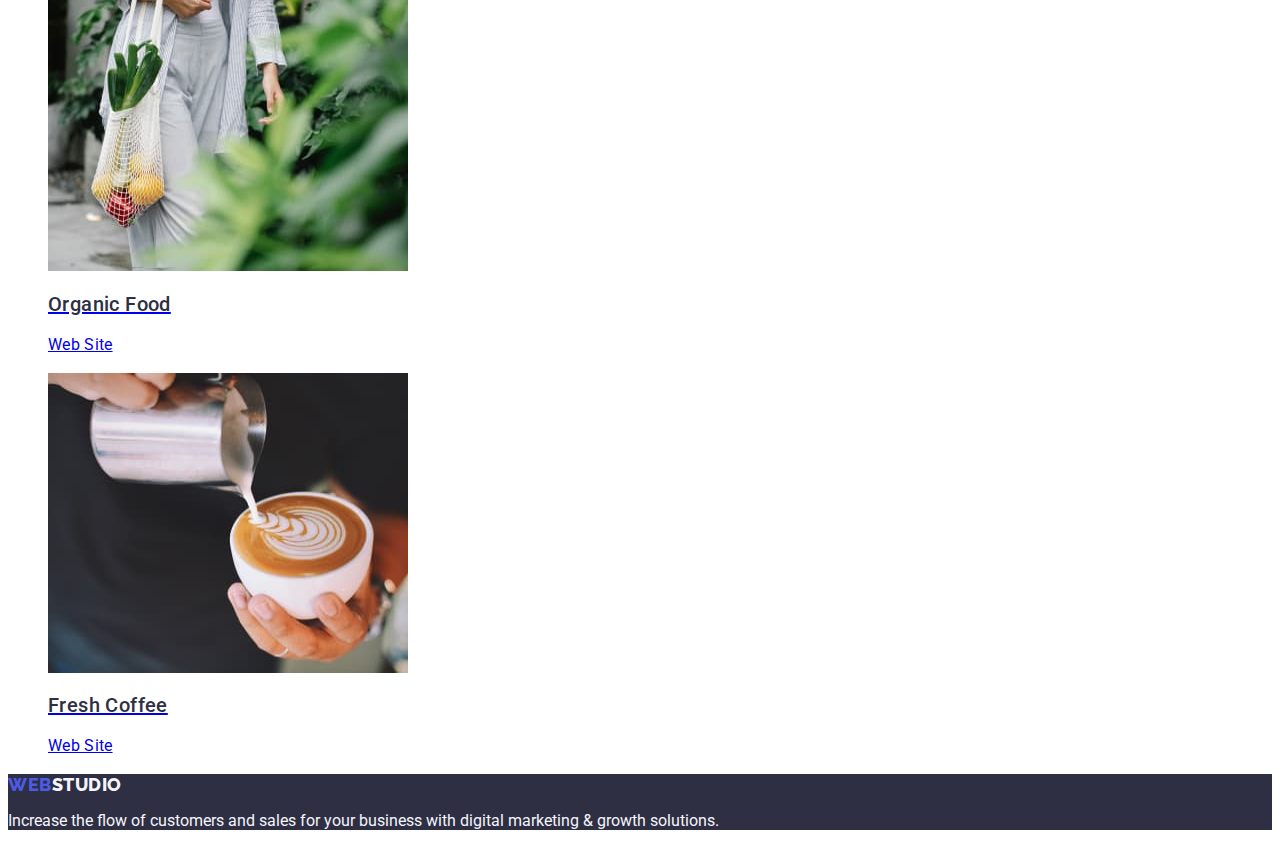
==== commit 8aa86bd3: "Work with mistakes" ====
--- a/portfolio.html
+++ b/portfolio.html
@@ -70,104 +70,122 @@
         </ul>
 
         <ul class="list">
-          <li class="img">
-            <img
-              class="img-item"
-              src="images/portfolio/banking-app.jpg"
-              width="360"
-              height="300"
-              alt="Banking App"
-            />
-            <h2 class="second-header">Banking App Interface Concept</h2>
-            <p class="describtion">App</p>
-          </li>
-          <li class="img">
-            <img
-              class="img-item"
-              src="images/portfolio/cashless-payment.jpg"
-              width="360"
-              height="300"
-              alt="Cashless Payment"
-            />
-            <h2 class="second-header">Cashless Payment</h2>
-            <p class="describtion">Marketing</p>
-          </li>
-          <li class="img">
-            <img
-              class="img-item"
-              src="images/portfolio/meditation-app.jpg"
-              width="360"
-              height="300"
-              alt="Meditation App"
-            />
-            <h2 class="second-header">Meditation App</h2>
-            <p class="describtion">App</p>
-          </li>
-          <li class="img">
-            <img
-              class="img-item"
-              src="images/portfolio/taxi-service.jpg"
-              width="360"
-              height="300"
-              alt="Taxi Service"
-            />
-            <h2 class="second-header">Taxi Service</h2>
-            <p class="describtion">Marketing</p>
-          </li>
-          <li class="img">
-            <img
-              class="img-item"
-              src="images/portfolio/screen-illustrations.jpg"
-              width="360"
-              height="300"
-              alt="Screen Illustration"
-            />
-            <h2 class="second-header">Screen Illustrations</h2>
-            <p class="describtion">Design</p>
-          </li>
-          <li class="img">
-            <img
-              class="img-item"
-              src="images/portfolio/online-courses.jpg"
-              width="360"
-              height="300"
-              alt="Online Courses"
-            />
-            <h2 class="second-header">Online Courses</h2>
-            <p class="describtion">Marketing</p>
-          </li>
-          <li class="img">
-            <img
-              class="img-item"
-              src="images/portfolio/instagram.jpg"
-              width="360"
-              height="300"
-              alt="Instagram"
-            />
-            <h2 class="second-header">Instagram Stories Concept</h2>
-            <p class="describtion">Design</p>
-          </li>
-          <li class="img">
-            <img
-              class="img-item"
-              src="images/portfolio/organic-food.jpg"
-              width="360"
-              height="300"
-              alt="Organic Food"
-            />
-            <h2 class="second-header">Organic Food</h2>
-            <p class="describtion">Web Site</p>
-          </li>
-          <li class="img">
-            <img
-              class="img-item"
-              src="images/portfolio/fresh-coffee.jpg"
-              width="360"
-              height="300"
-              alt="Fresh Coffee"
-            />
-            <h2 class="second-header">Fresh Coffee</h2>
-            <p class="describtion">Web Site</p>
+          <li class="card">
+            <a href="http://">
+              <img
+                class="img-item"
+                src="images/portfolio/banking-app.jpg"
+                width="360"
+                height="300"
+                alt="Banking App"
+              />
+              <h2 class="second-header">Banking App Interface Concept</h2>
+              <p class="describtion">App</p>
+            </a>
+          </li>
+          <li class="card">
+            <a href="http://">
+              <img
+                class="img-item"
+                src="images/portfolio/cashless-payment.jpg"
+                width="360"
+                height="300"
+                alt="Cashless Payment"
+              />
+              <h2 class="second-header">Cashless Payment</h2>
+              <p class="describtion">Marketing</p>
+            </a>
+          </li>
+          <li class="card">
+            <a href="http://">
+              <img
+                class="img-item"
+                src="images/portfolio/meditation-app.jpg"
+                width="360"
+                height="300"
+                alt="Meditation App"
+              />
+              <h2 class="second-header">Meditation App</h2>
+              <p class="describtion">App</p>
+            </a>
+          </li>
+          <li class="card">
+            <a href="http://">
+              <img
+                class="img-item"
+                src="images/portfolio/taxi-service.jpg"
+                width="360"
+                height="300"
+                alt="Taxi Service"
+              />
+              <h2 class="second-header">Taxi Service</h2>
+              <p class="describtion">Marketing</p>
+            </a>
+          </li>
+          <li class="card">
+            <a href="http://">
+              <img
+                class="img-item"
+                src="images/portfolio/screen-illustrations.jpg"
+                width="360"
+                height="300"
+                alt="Screen Illustration"
+              />
+              <h2 class="second-header">Screen Illustrations</h2>
+              <p class="describtion">Design</p>
+            </a>
+          </li>
+          <li class="card">
+            <a href="http://">
+              <img
+                class="img-item"
+                src="images/portfolio/online-courses.jpg"
+                width="360"
+                height="300"
+                alt="Online Courses"
+              />
+              <h2 class="second-header">Online Courses</h2>
+              <p class="describtion">Marketing</p>
+            </a>
+          </li>
+          <li class="card">
+            <a href="http://">
+              <img
+                class="img-item"
+                src="images/portfolio/instagram.jpg"
+                width="360"
+                height="300"
+                alt="Instagram"
+              />
+              <h2 class="second-header">Instagram Stories Concept</h2>
+              <p class="describtion">Design</p>
+            </a>
+          </li>
+          <li class="card">
+            <a href="http://">
+              <img
+                class="img-item"
+                src="images/portfolio/organic-food.jpg"
+                width="360"
+                height="300"
+                alt="Organic Food"
+              />
+              <h2 class="second-header">Organic Food</h2>
+              <p class="describtion">Web Site</p>
+            </a>
+          </li>
+          <li class="card">
+            <a href="http://">
+              <img
+                class="img-item"
+                src="images/portfolio/fresh-coffee.jpg"
+                width="360"
+                height="300"
+                alt="Fresh Coffee"
+              />
+              <h2 class="second-header">Fresh Coffee</h2>
+              <p class="describtion">Web Site</p>
+            </a>
           </li>
         </ul>
       </section>
--- a/css/styles.css
+++ b/css/styles.css
@@ -63,15 +63,13 @@
   letter-spacing: 0.02em;
   color: var(--secondary-color);
 }
-.menu-link :hover,
-.menu-link:focus {
+
+.menu-item :hover {
   color: #404bbf;
 }
-
-/* .menu-item :hover,
 .menu-item:focus {
   color: #404bbf;
-} */
+}
 .contacts {
   font-style: normal;
 }
@@ -117,7 +115,9 @@
   box-shadow: 0px 4px 4px rgba(0, 0, 0, 0.15);
   border-radius: 4px;
 }
-.hero-btn :hover,
+.hero-btn :hover {
+  background-color: #404bbf;
+}
 .hero-btn :focus {
   background-color: #404bbf;
 }
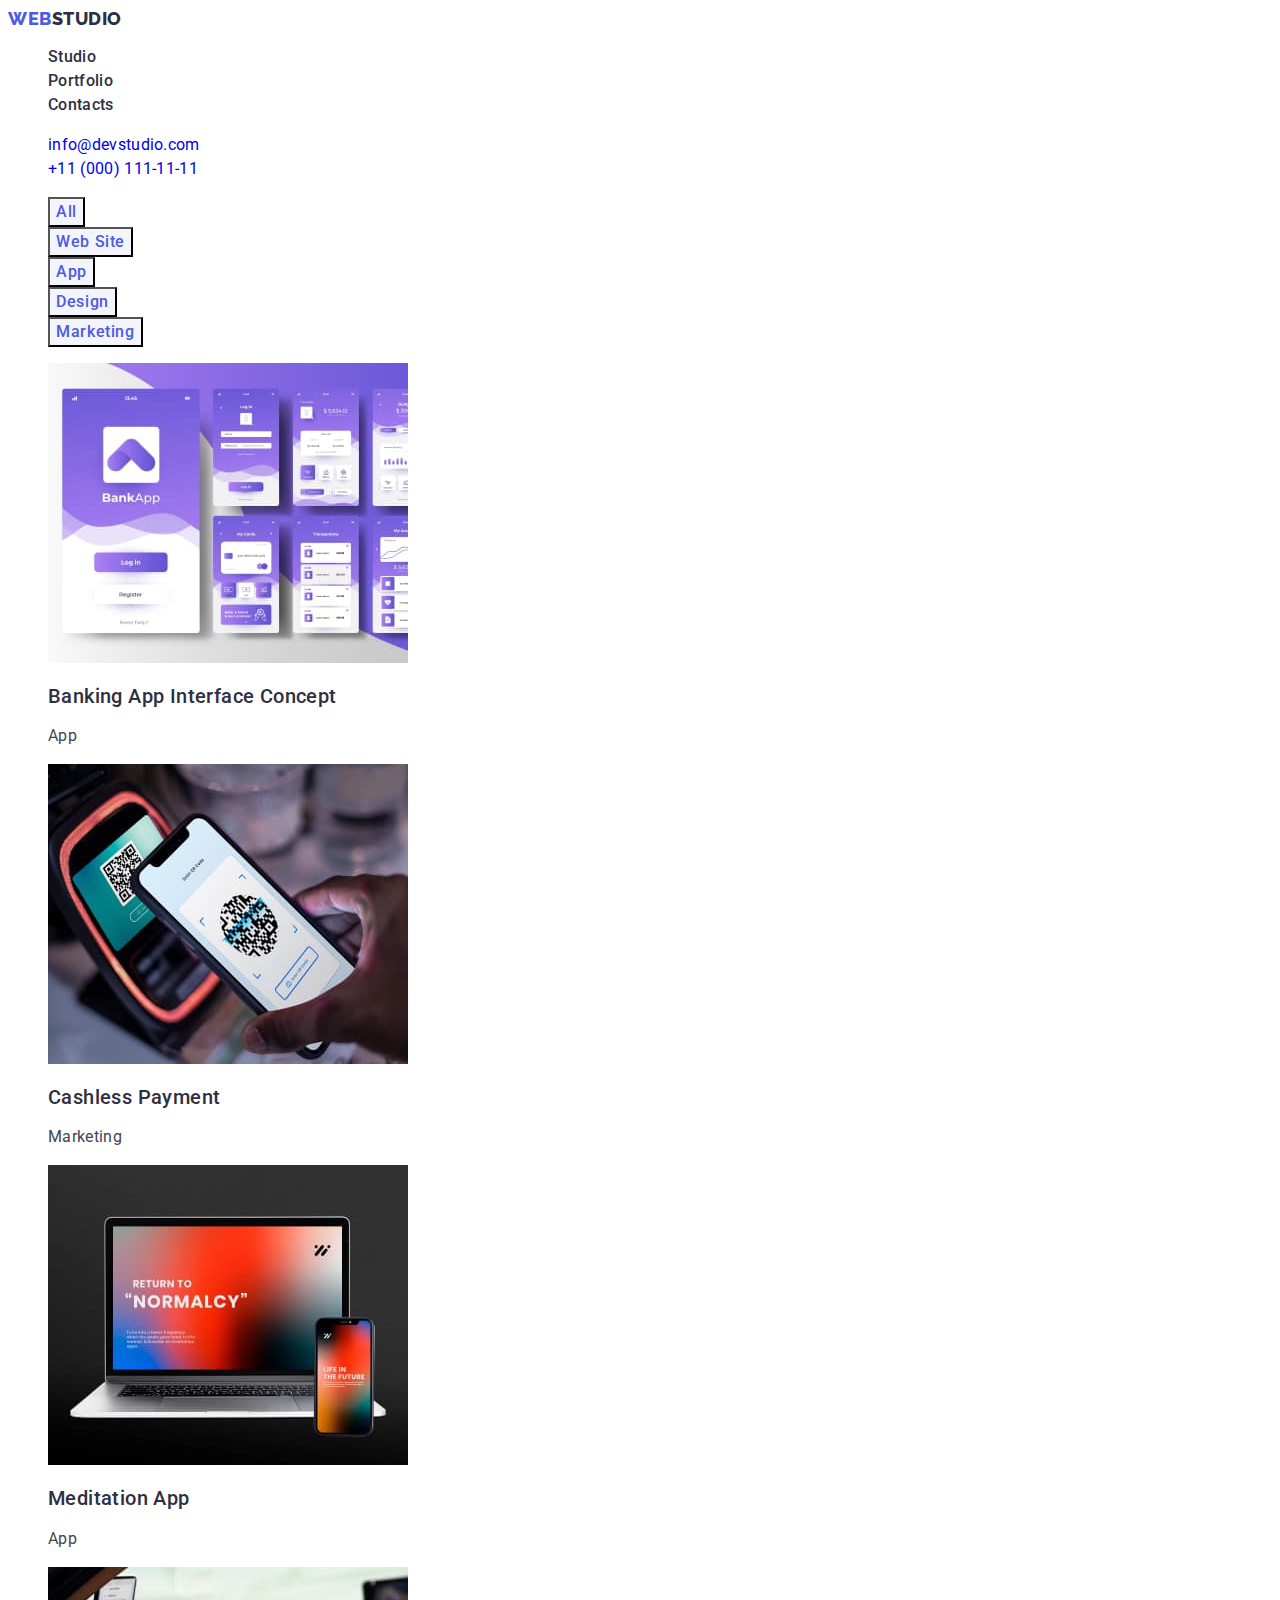
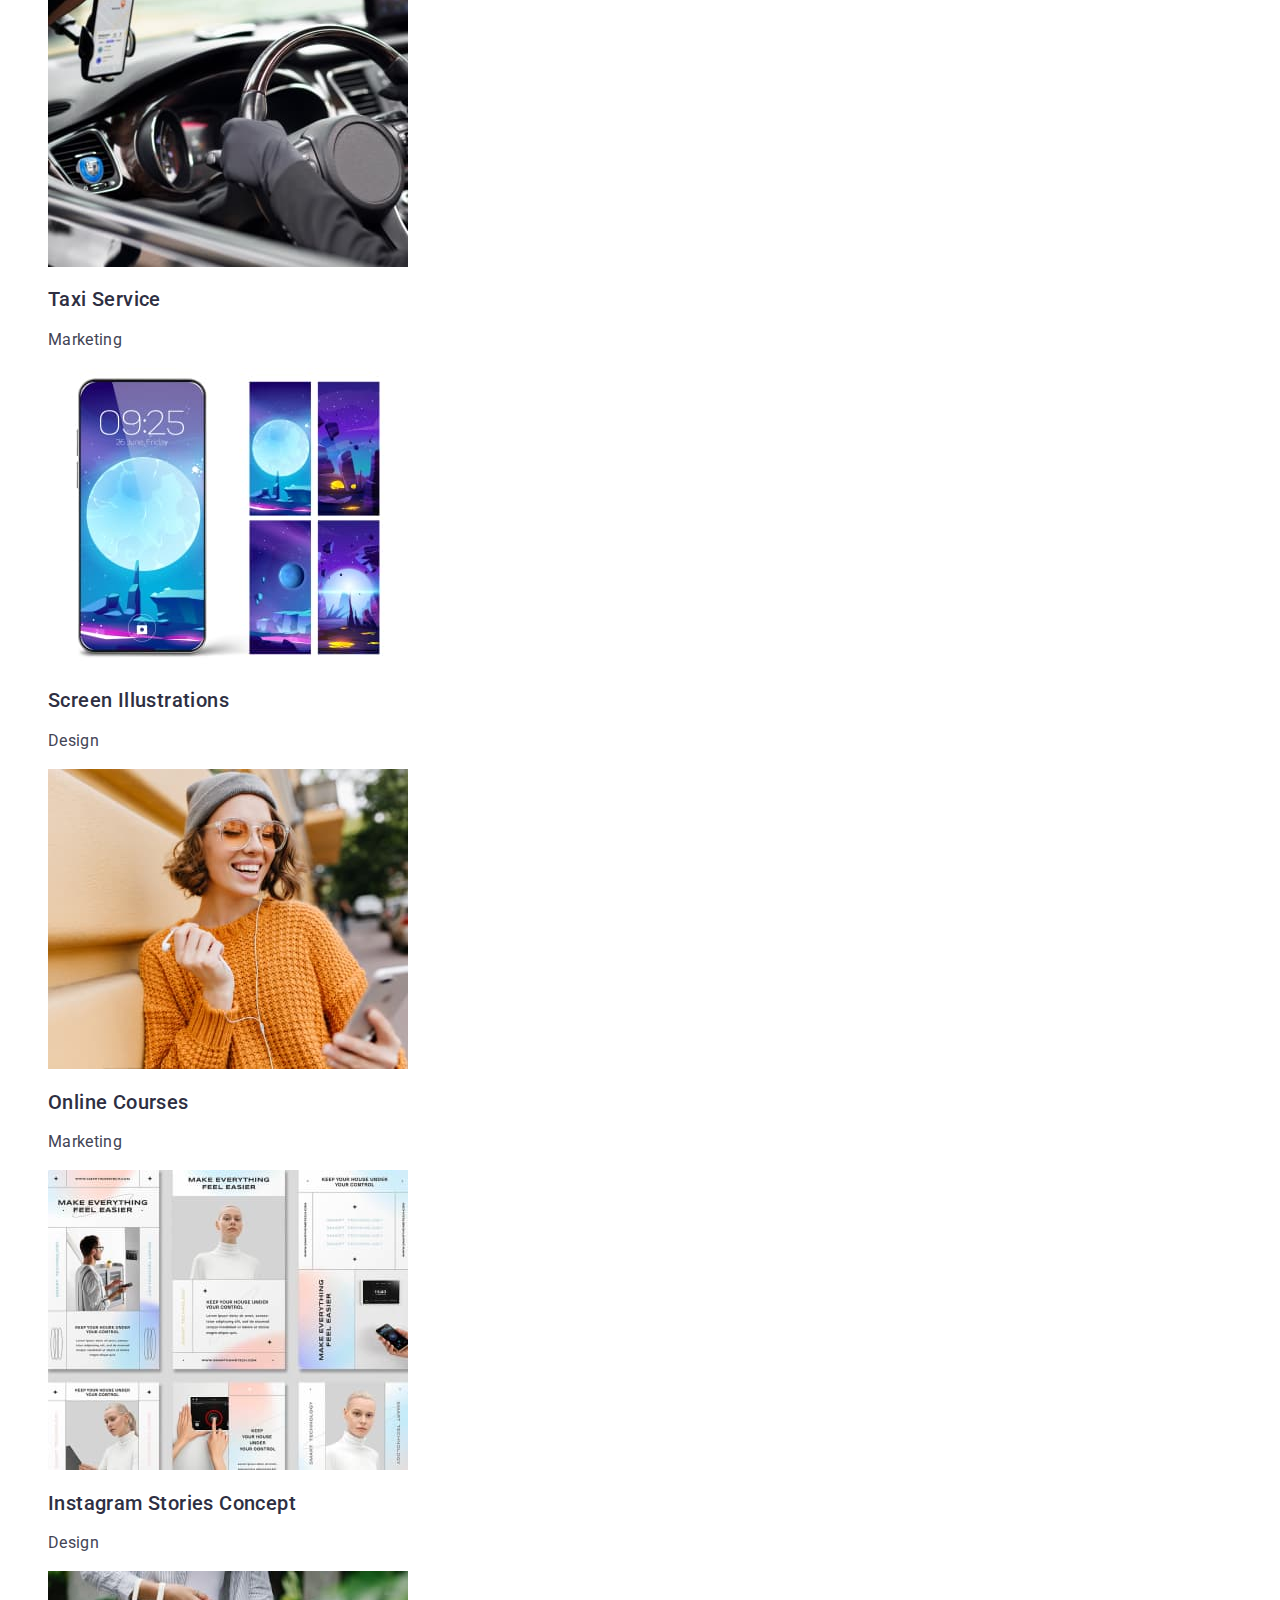
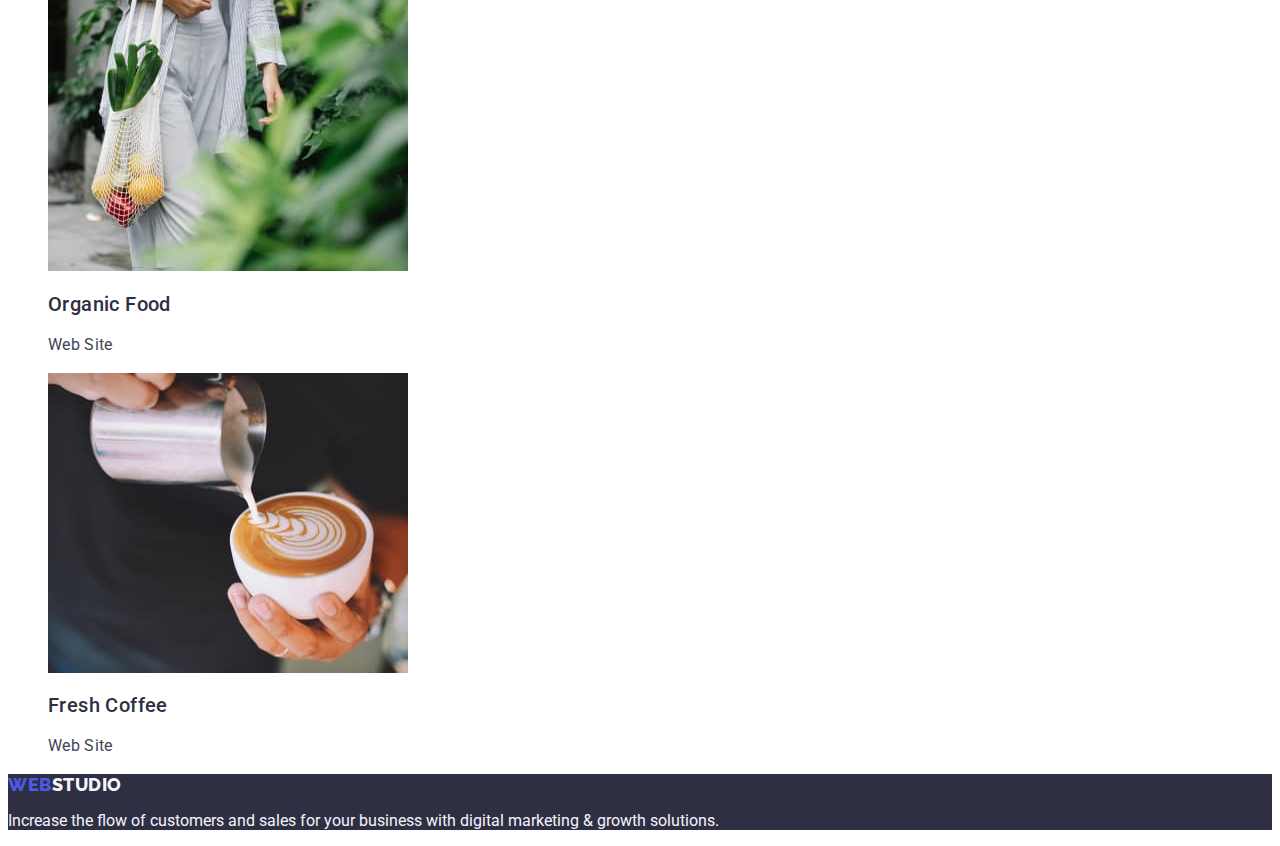
==== commit e5845aaf: "Work with mistakes" ====
--- a/portfolio.html
+++ b/portfolio.html
@@ -71,7 +71,7 @@
 
         <ul class="list">
           <li class="card">
-            <a href="http://">
+            <a class="link" href="">
               <img
                 class="img-item"
                 src="images/portfolio/banking-app.jpg"
@@ -84,7 +84,7 @@
             </a>
           </li>
           <li class="card">
-            <a href="http://">
+            <a class="link" href="">
               <img
                 class="img-item"
                 src="images/portfolio/cashless-payment.jpg"
@@ -97,7 +97,7 @@
             </a>
           </li>
           <li class="card">
-            <a href="http://">
+            <a class="link" href="">
               <img
                 class="img-item"
                 src="images/portfolio/meditation-app.jpg"
@@ -110,7 +110,7 @@
             </a>
           </li>
           <li class="card">
-            <a href="http://">
+            <a class="link" href="">
               <img
                 class="img-item"
                 src="images/portfolio/taxi-service.jpg"
@@ -123,7 +123,7 @@
             </a>
           </li>
           <li class="card">
-            <a href="http://">
+            <a class="link" href="">
               <img
                 class="img-item"
                 src="images/portfolio/screen-illustrations.jpg"
@@ -136,7 +136,7 @@
             </a>
           </li>
           <li class="card">
-            <a href="http://">
+            <a class="link" href="">
               <img
                 class="img-item"
                 src="images/portfolio/online-courses.jpg"
@@ -149,7 +149,7 @@
             </a>
           </li>
           <li class="card">
-            <a href="http://">
+            <a class="link" href="">
               <img
                 class="img-item"
                 src="images/portfolio/instagram.jpg"
@@ -162,7 +162,7 @@
             </a>
           </li>
           <li class="card">
-            <a href="http://">
+            <a class="link" href="">
               <img
                 class="img-item"
                 src="images/portfolio/organic-food.jpg"
@@ -175,7 +175,7 @@
             </a>
           </li>
           <li class="card">
-            <a href="http://">
+            <a class="link" href="">
               <img
                 class="img-item"
                 src="images/portfolio/fresh-coffee.jpg"
--- a/css/styles.css
+++ b/css/styles.css
@@ -14,7 +14,6 @@
 }
 .link {
   text-decoration: none;
-  color: #434455;
 }
 
 .section-header {
@@ -38,6 +37,7 @@
   font-size: 16px;
   line-height: 1.5;
   letter-spacing: 0.02em;
+  color: #434455;
 }
 
 /* header */
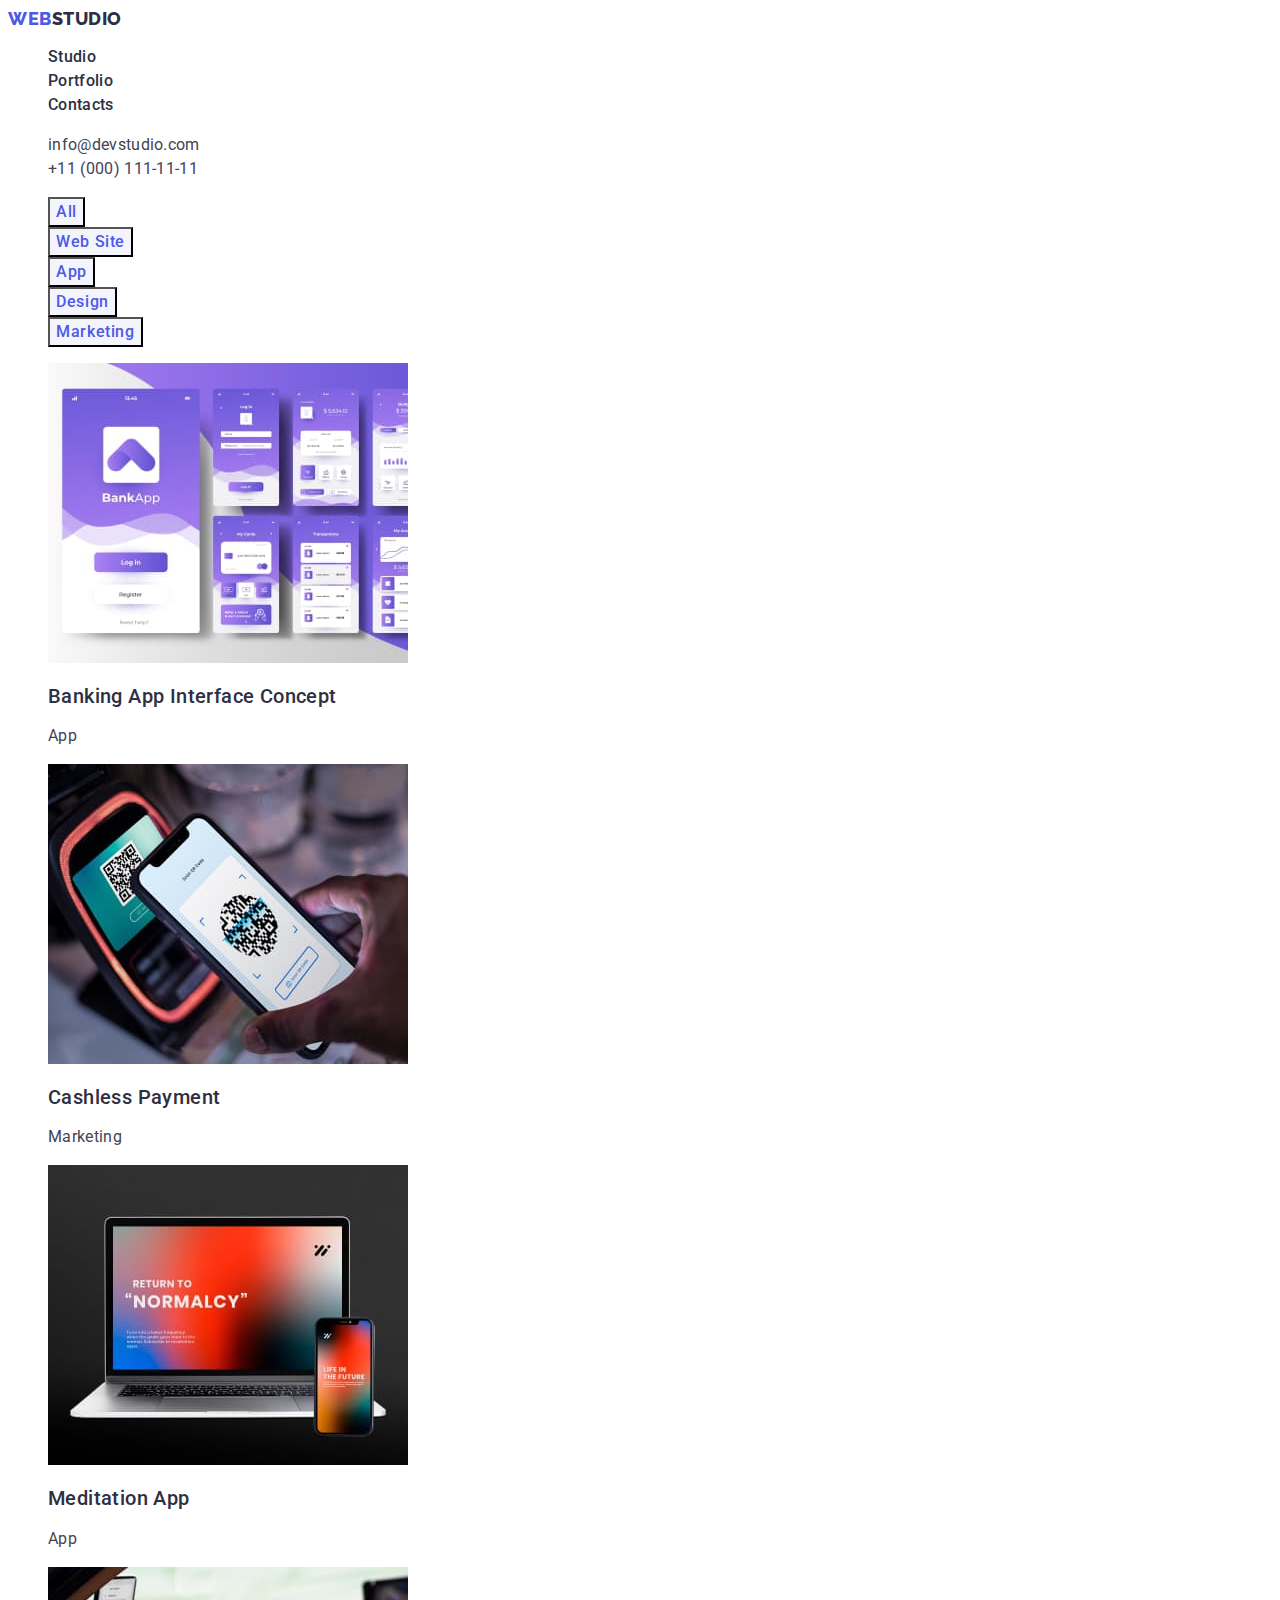
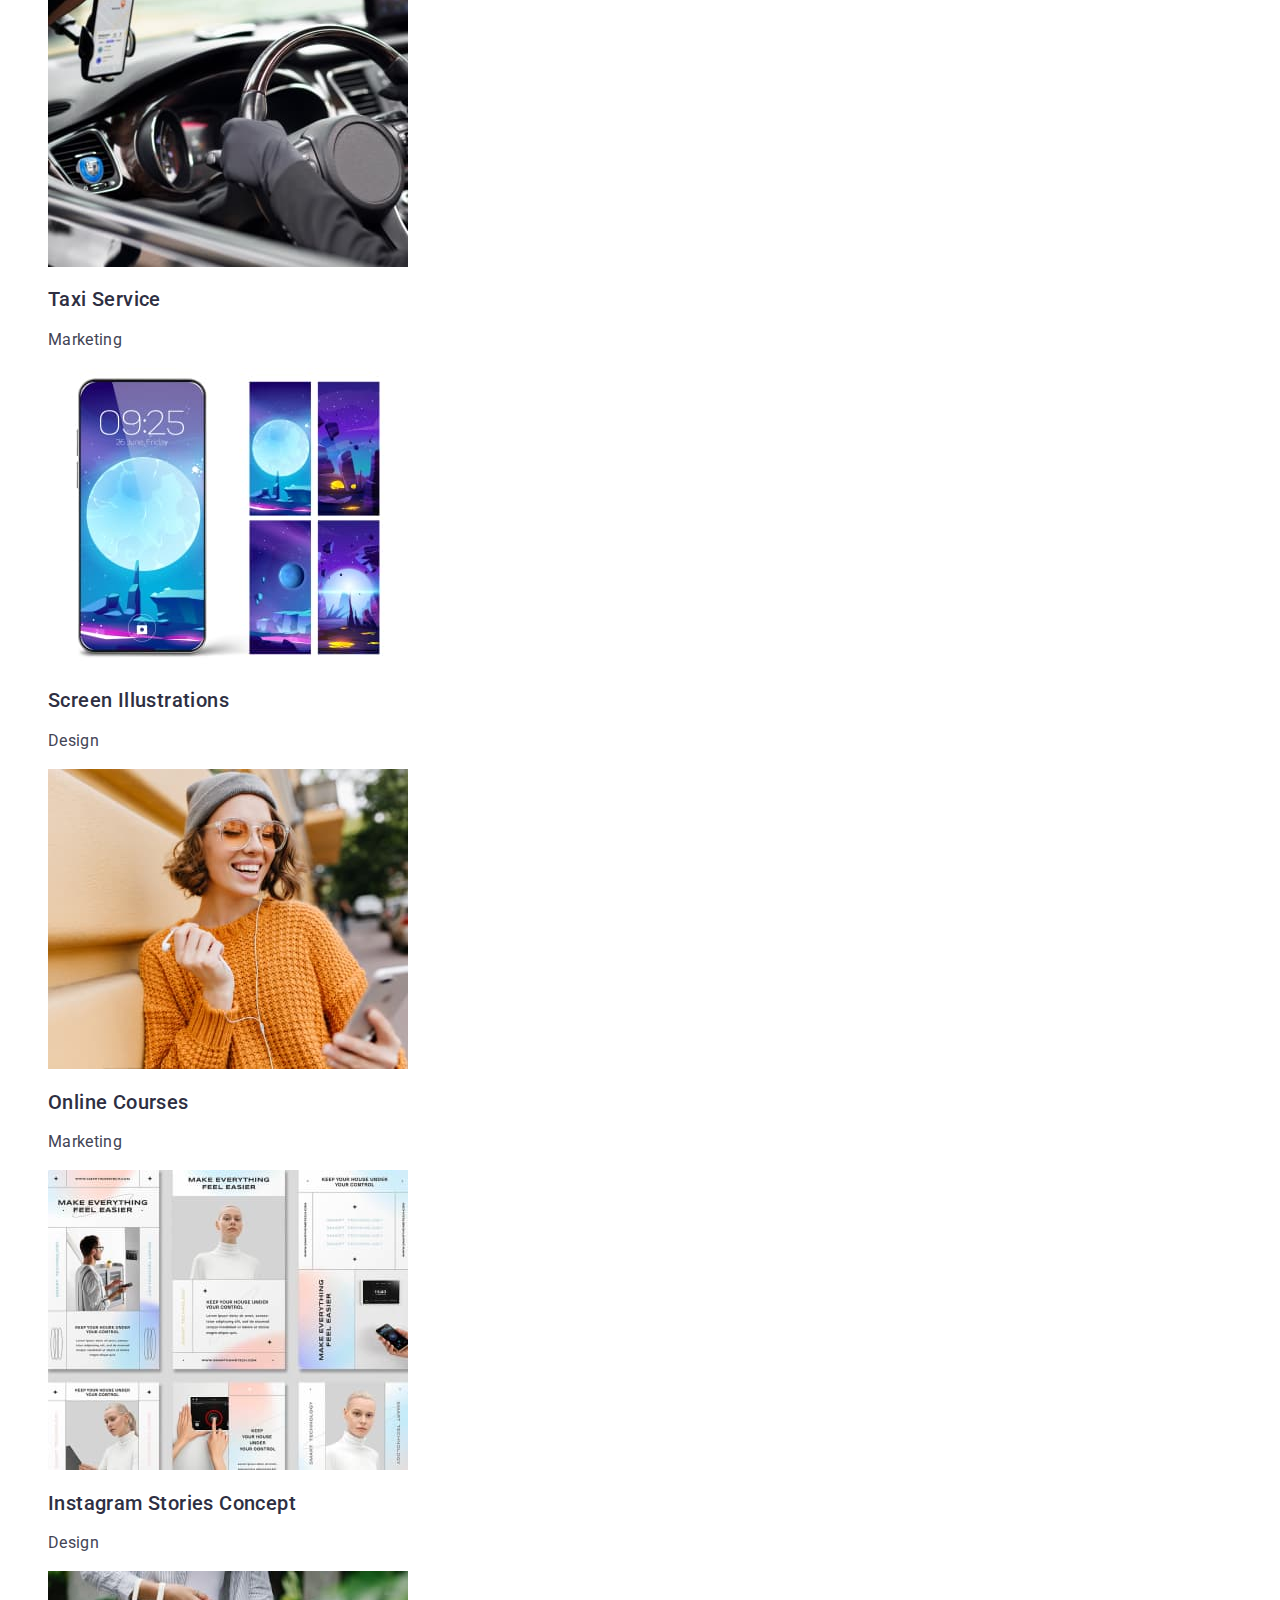
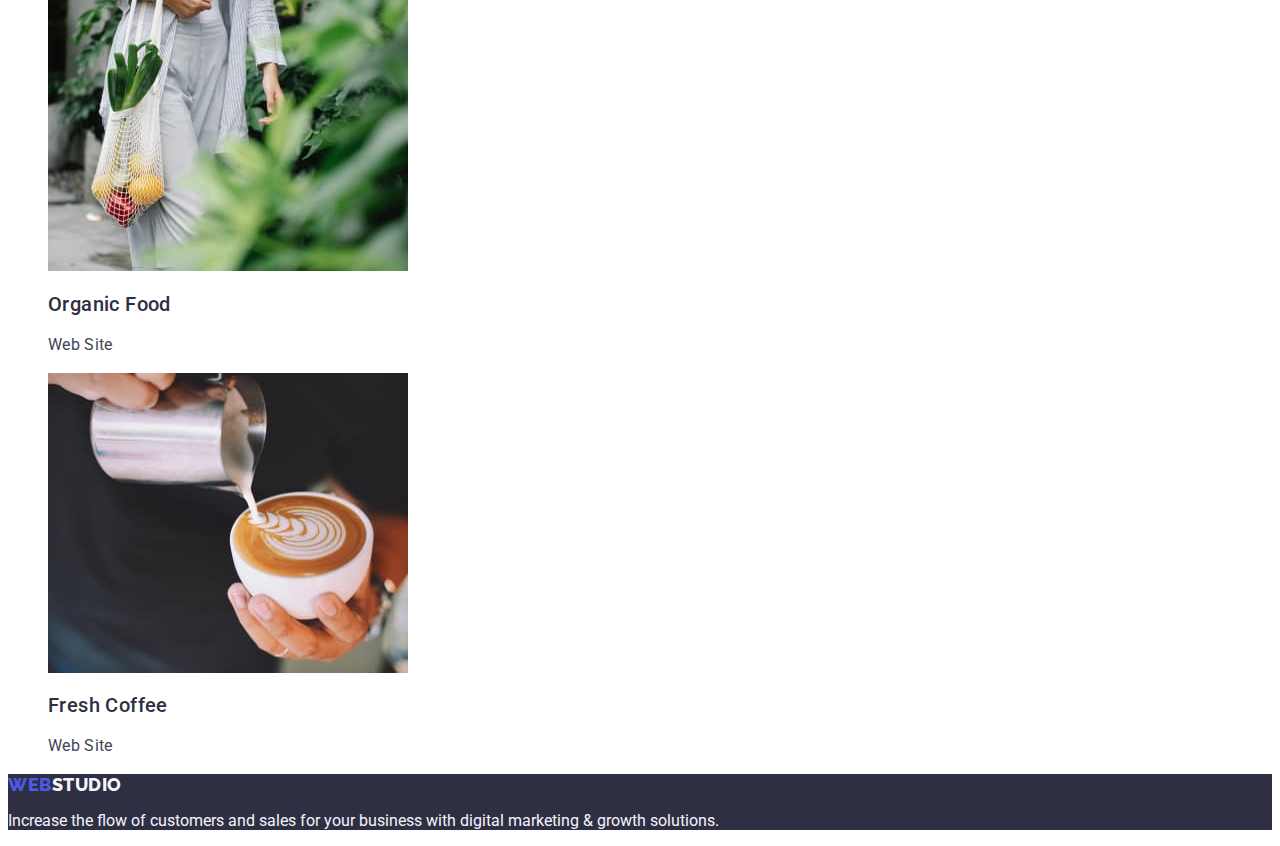
==== commit 87b3a33c: "Debugging" ====
--- a/portfolio.html
+++ b/portfolio.html
@@ -74,7 +74,7 @@
             <a class="link" href="">
               <img
                 class="img-item"
-                src="images/portfolio/banking-app.jpg"
+                src="./images/portfolio/banking-app.jpg"
                 width="360"
                 height="300"
                 alt="Banking App"
@@ -87,7 +87,7 @@
             <a class="link" href="">
               <img
                 class="img-item"
-                src="images/portfolio/cashless-payment.jpg"
+                src="./images/portfolio/cashless-payment.jpg"
                 width="360"
                 height="300"
                 alt="Cashless Payment"
@@ -100,7 +100,7 @@
             <a class="link" href="">
               <img
                 class="img-item"
-                src="images/portfolio/meditation-app.jpg"
+                src="./images/portfolio/meditation-app.jpg"
                 width="360"
                 height="300"
                 alt="Meditation App"
@@ -113,7 +113,7 @@
             <a class="link" href="">
               <img
                 class="img-item"
-                src="images/portfolio/taxi-service.jpg"
+                src="./images/portfolio/taxi-service.jpg"
                 width="360"
                 height="300"
                 alt="Taxi Service"
@@ -126,7 +126,7 @@
             <a class="link" href="">
               <img
                 class="img-item"
-                src="images/portfolio/screen-illustrations.jpg"
+                src="./images/portfolio/screen-illustrations.jpg"
                 width="360"
                 height="300"
                 alt="Screen Illustration"
@@ -139,7 +139,7 @@
             <a class="link" href="">
               <img
                 class="img-item"
-                src="images/portfolio/online-courses.jpg"
+                src="./images/portfolio/online-courses.jpg"
                 width="360"
                 height="300"
                 alt="Online Courses"
@@ -152,7 +152,7 @@
             <a class="link" href="">
               <img
                 class="img-item"
-                src="images/portfolio/instagram.jpg"
+                src="./images/portfolio/instagram.jpg"
                 width="360"
                 height="300"
                 alt="Instagram"
@@ -165,7 +165,7 @@
             <a class="link" href="">
               <img
                 class="img-item"
-                src="images/portfolio/organic-food.jpg"
+                src="./images/portfolio/organic-food.jpg"
                 width="360"
                 height="300"
                 alt="Organic Food"
@@ -178,7 +178,7 @@
             <a class="link" href="">
               <img
                 class="img-item"
-                src="images/portfolio/fresh-coffee.jpg"
+                src="./images/portfolio/fresh-coffee.jpg"
                 width="360"
                 height="300"
                 alt="Fresh Coffee"
--- a/css/styles.css
+++ b/css/styles.css
@@ -14,6 +14,7 @@
 }
 .link {
   text-decoration: none;
+  color: #434455;
 }
 
 .section-header {
@@ -67,7 +68,7 @@
 .menu-item :hover {
   color: #404bbf;
 }
-.menu-item:focus {
+.menu-item :focus {
   color: #404bbf;
 }
 .contacts {
@@ -139,7 +140,6 @@
   font-weight: 500;
   font-size: 16px;
   line-height: 1.5;
-  display: flex;
   align-items: center;
   text-align: center;
   letter-spacing: 0.04em;
